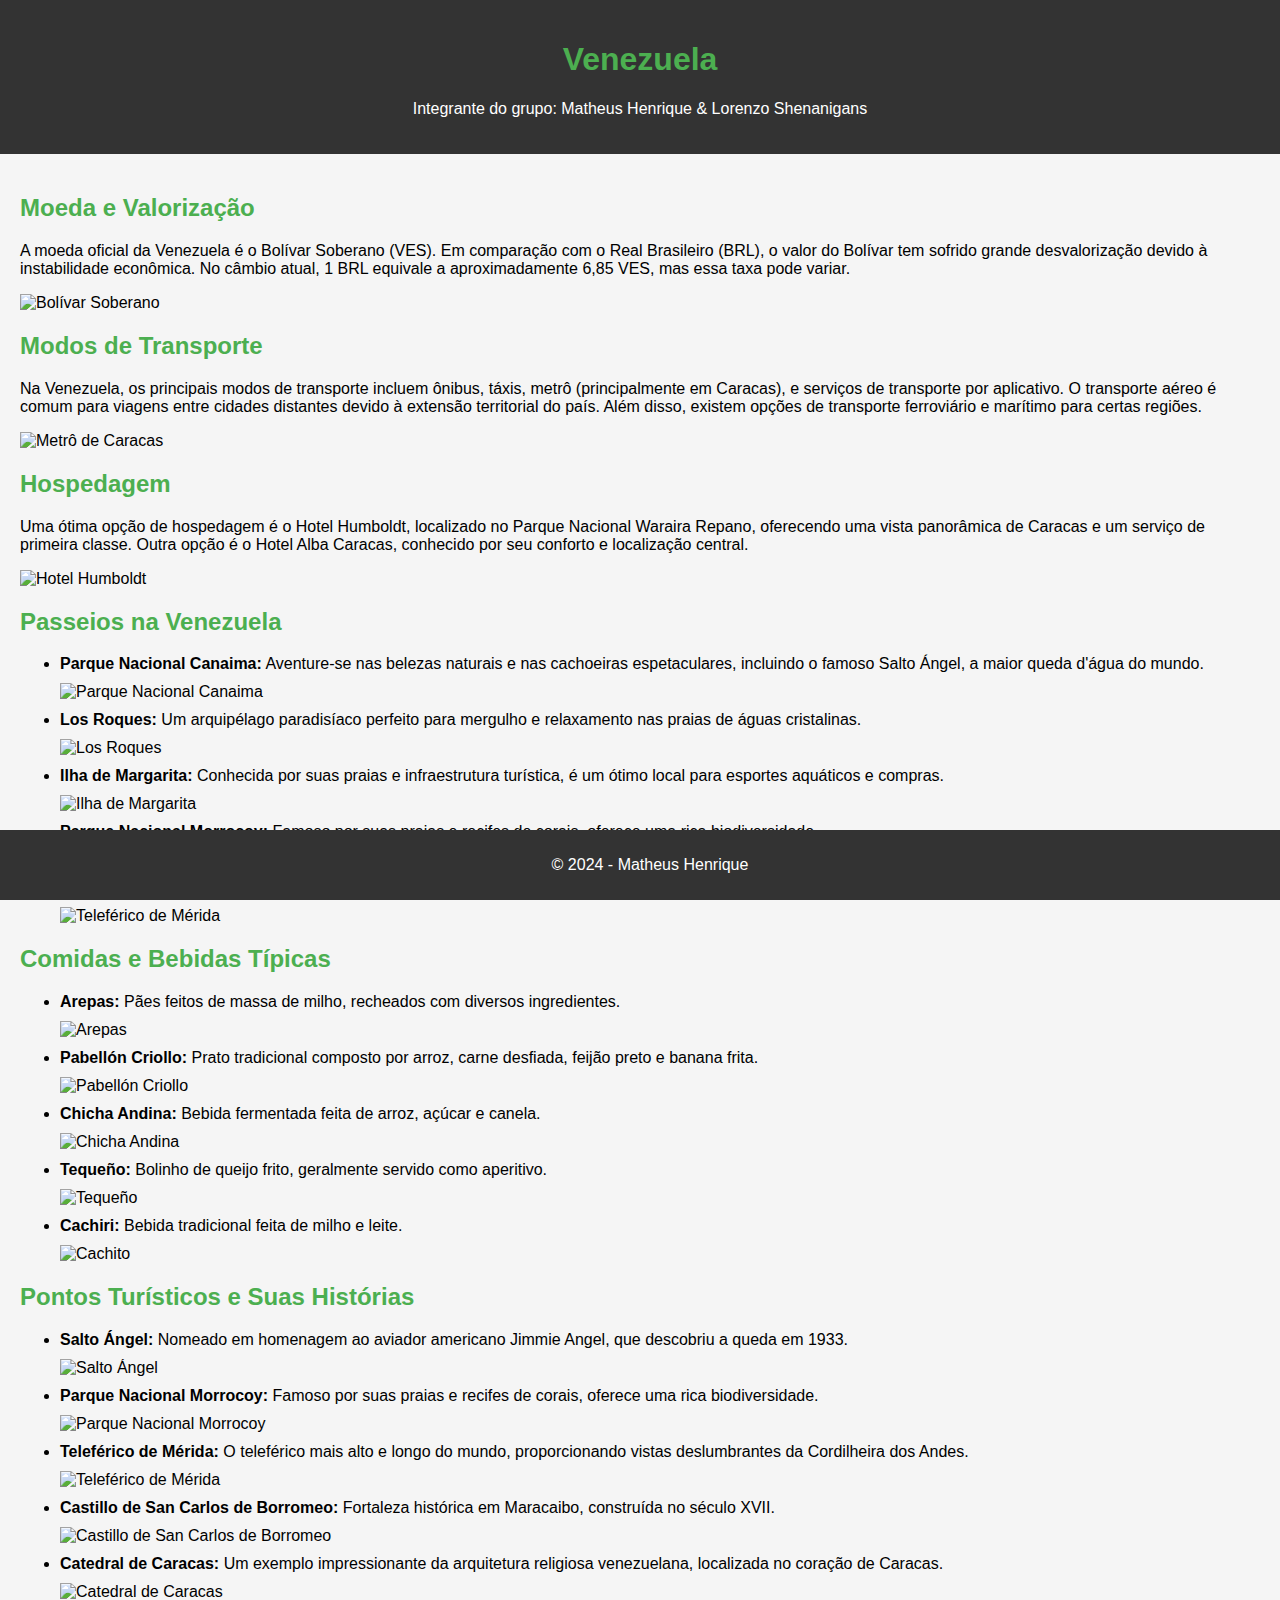
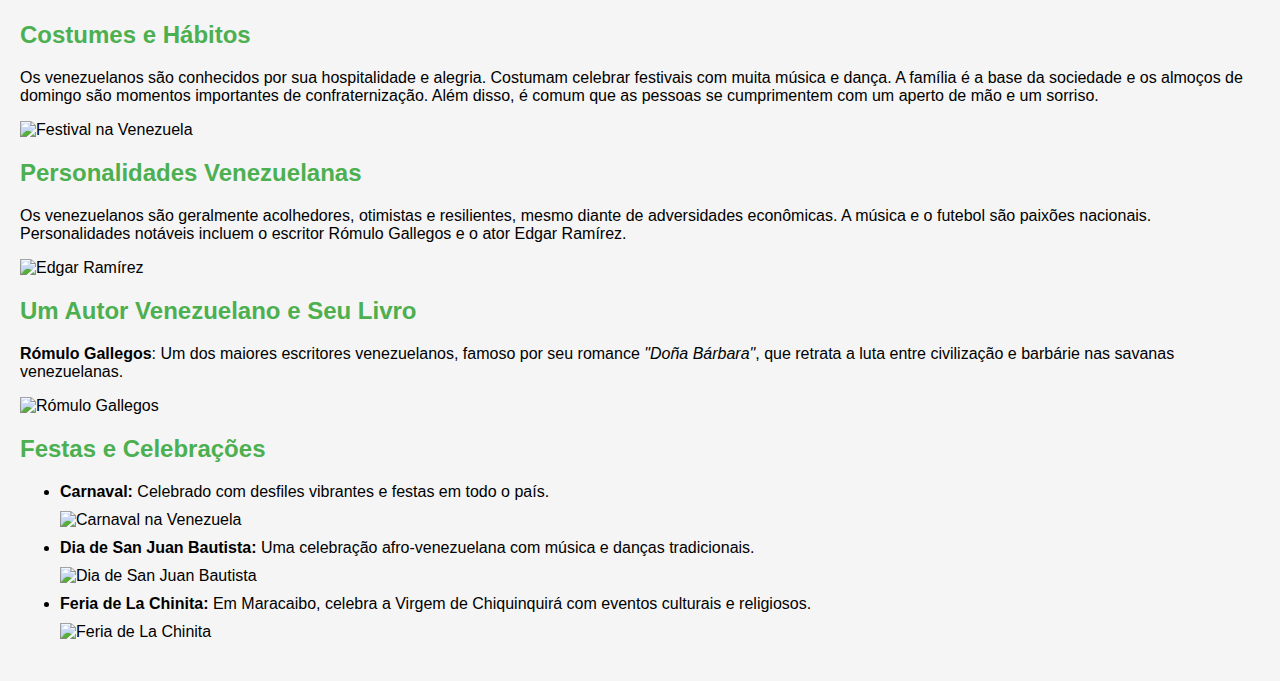
==== index.html @ cc8163f3 "primeiro commit, template básico para o site" ====
<!DOCTYPE html>
<html lang="pt-br">
<head>
    <meta charset="UTF-8">
    <meta name="viewport" content="width=device-width, initial-scale=1.0">
    <title>Venezuela</title>
    <link rel="stylesheet" href="./css/styles.css">
</head>
<body>
    <header>
        <h1>Venezuela</h1>
        <p>Integrante do grupo: Matheus Henrique & Lorenzo Shenanigans</p>
    </header>
    <main>
        <section id="moeda">
            <h2>Moeda e Valorização</h2>
            <p>A moeda oficial da Venezuela é o Bolívar Soberano (VES). Em comparação com o Real Brasileiro (BRL), o valor do Bolívar tem sofrido grande desvalorização devido à instabilidade econômica. No câmbio atual, 1 BRL equivale a aproximadamente 6,85 VES, mas essa taxa pode variar.</p>
            <img src="https://example.com/bolivar.jpg" alt="Bolívar Soberano">
        </section>

        <section id="transportes">
            <h2>Modos de Transporte</h2>
            <p>Na Venezuela, os principais modos de transporte incluem ônibus, táxis, metrô (principalmente em Caracas), e serviços de transporte por aplicativo. O transporte aéreo é comum para viagens entre cidades distantes devido à extensão territorial do país. Além disso, existem opções de transporte ferroviário e marítimo para certas regiões.</p>
            <img src="https://example.com/metro-caracas.jpg" alt="Metrô de Caracas">
        </section>

        <section id="hospedagem">
            <h2>Hospedagem</h2>
            <p>Uma ótima opção de hospedagem é o Hotel Humboldt, localizado no Parque Nacional Waraira Repano, oferecendo uma vista panorâmica de Caracas e um serviço de primeira classe. Outra opção é o Hotel Alba Caracas, conhecido por seu conforto e localização central.</p>
            <img src="https://example.com/hotel-humboldt.jpg" alt="Hotel Humboldt">
        </section>

        <section id="passeios">
            <h2>Passeios na Venezuela</h2>
            <ul>
                <li><strong>Parque Nacional Canaima:</strong> Aventure-se nas belezas naturais e nas cachoeiras espetaculares, incluindo o famoso Salto Ángel, a maior queda d'água do mundo. <img src="https://example.com/parque-canaima.jpg" alt="Parque Nacional Canaima"></li>
                <li><strong>Los Roques:</strong> Um arquipélago paradisíaco perfeito para mergulho e relaxamento nas praias de águas cristalinas. <img src="https://example.com/los-roques.jpg" alt="Los Roques"></li>
                <li><strong>Ilha de Margarita:</strong> Conhecida por suas praias e infraestrutura turística, é um ótimo local para esportes aquáticos e compras. <img src="https://example.com/ilha-margarita.jpg" alt="Ilha de Margarita"></li>
                <li><strong>Parque Nacional Morrocoy:</strong> Famoso por suas praias e recifes de corais, oferece uma rica biodiversidade. <img src="https://example.com/parque-morrocoy.jpg" alt="Parque Nacional Morrocoy"></li>
                <li><strong>Teleférico de Mérida:</strong> O teleférico mais alto e longo do mundo, proporcionando vistas deslumbrantes da Cordilheira dos Andes. <img src="https://example.com/teleferico-merida.jpg" alt="Teleférico de Mérida"></li>
            </ul>
        </section>

        <section id="comidas">
            <h2>Comidas e Bebidas Típicas</h2>
            <ul>
                <li><strong>Arepas:</strong> Pães feitos de massa de milho, recheados com diversos ingredientes. <img src="https://example.com/arepas.jpg" alt="Arepas"></li>
                <li><strong>Pabellón Criollo:</strong> Prato tradicional composto por arroz, carne desfiada, feijão preto e banana frita. <img src="https://example.com/pabellon-criollo.jpg" alt="Pabellón Criollo"></li>
                <li><strong>Chicha Andina:</strong> Bebida fermentada feita de arroz, açúcar e canela. <img src="https://example.com/chicha-andina.jpg" alt="Chicha Andina"></li>
                <li><strong>Tequeño:</strong> Bolinho de queijo frito, geralmente servido como aperitivo. <img src="https://example.com/tequeno.jpg" alt="Tequeño"></li>
                <li><strong>Cachiri:</strong> Bebida tradicional feita de milho e leite. <img src="https://example.com/cachiri.jpg" alt="Cachito"></li>
            </ul>
        </section>
 <!-- CONTINUAR ISNTALANDO AS IMAGENS A PARTIR DAQUI. -->
        <section id="pontos-turisticos"> 
            <h2>Pontos Turísticos e Suas Histórias</h2>
            <ul>
                <li><strong>Salto Ángel:</strong> Nomeado em homenagem ao aviador americano Jimmie Angel, que descobriu a queda em 1933. <img src="https://example.com/salto-angel.jpg" alt="Salto Ángel"></li>
                <li><strong>Parque Nacional Morrocoy:</strong> Famoso por suas praias e recifes de corais, oferece uma rica biodiversidade. <img src="https://example.com/parque-morrocoy.jpg" alt="Parque Nacional Morrocoy"></li>
                <li><strong>Teleférico de Mérida:</strong> O teleférico mais alto e longo do mundo, proporcionando vistas deslumbrantes da Cordilheira dos Andes. <img src="https://example.com/teleferico-merida.jpg" alt="Teleférico de Mérida"></li>
                <li><strong>Castillo de San Carlos de Borromeo:</strong> Fortaleza histórica em Maracaibo, construída no século XVII. <img src="https://example.com/castillo-san-carlos.jpg" alt="Castillo de San Carlos de Borromeo"></li>
                <li><strong>Catedral de Caracas:</strong> Um exemplo impressionante da arquitetura religiosa venezuelana, localizada no coração de Caracas. <img src="https://example.com/catedral-caracas.jpg" alt="Catedral de Caracas"></li>
            </ul>
        </section>

        <section id="costumes">
            <h2>Costumes e Hábitos</h2>
            <p>Os venezuelanos são conhecidos por sua hospitalidade e alegria. Costumam celebrar festivais com muita música e dança. A família é a base da sociedade e os almoços de domingo são momentos importantes de confraternização. Além disso, é comum que as pessoas se cumprimentem com um aperto de mão e um sorriso.</p>
            <img src="https://example.com/festival.jpg" alt="Festival na Venezuela">
        </section>

        <section id="personalidades">
            <h2>Personalidades Venezuelanas</h2>
            <p>Os venezuelanos são geralmente acolhedores, otimistas e resilientes, mesmo diante de adversidades econômicas. A música e o futebol são paixões nacionais. Personalidades notáveis incluem o escritor Rómulo Gallegos e o ator Edgar Ramírez.</p>
            <img src="https://example.com/edgar-ramirez.jpg" alt="Edgar Ramírez">
        </section>

        <section id="autor">
            <h2>Um Autor Venezuelano e Seu Livro</h2>
            <p><strong>Rómulo Gallegos</strong>: Um dos maiores escritores venezuelanos, famoso por seu romance <em>"Doña Bárbara"</em>, que retrata a luta entre civilização e barbárie nas savanas venezuelanas.</p>
            <img src="https://example.com/romulo-gallegos.jpg" alt="Rómulo Gallegos">
        </section>

        <section id="festas">
            <h2>Festas e Celebrações</h2>
            <ul>
                <li><strong>Carnaval:</strong> Celebrado com desfiles vibrantes e festas em todo o país. <img src="https://example.com/carnaval.jpg" alt="Carnaval na Venezuela"></li>
                <li><strong>Dia de San Juan Bautista:</strong> Uma celebração afro-venezuelana com música e danças tradicionais. <img src="https://example.com/san-juan-bautista.jpg" alt="Dia de San Juan Bautista"></li>
                <li><strong>Feria de La Chinita:</strong> Em Maracaibo, celebra a Virgem de Chiquinquirá com eventos culturais e religiosos. <img src="https://example.com/feria-chinita.jpg" alt="Feria de La Chinita"></li>
            </ul>
        </section>
    </main>
    <footer>
        <p>&copy; 2024 - Matheus Henrique</p>
    </footer>

    <script src="./js/script.js"></script>
</body>
</html>
---- css/styles.css ----
body {
    font-family: Arial, sans-serif;
    margin: 0;
    padding: 0;
    background-color: #f5f5f5;
}

header {
    background-color: #333;
    color: #fff;
    padding: 20px;
    text-align: center;
}

main {
    padding: 20px;
}

h1, h2 {
    color: #4CAF50;
}

section {
    margin-bottom: 20px;
}

img {
    max-width: 100%;
    height: auto;
    display: block;
    margin: 10px 0;
}

footer {
    background-color: #333;
    color: #fff;
    text-align: center;
    padding: 10px;
    position: fixed;
    width: 100%;
    bottom: 0;
}
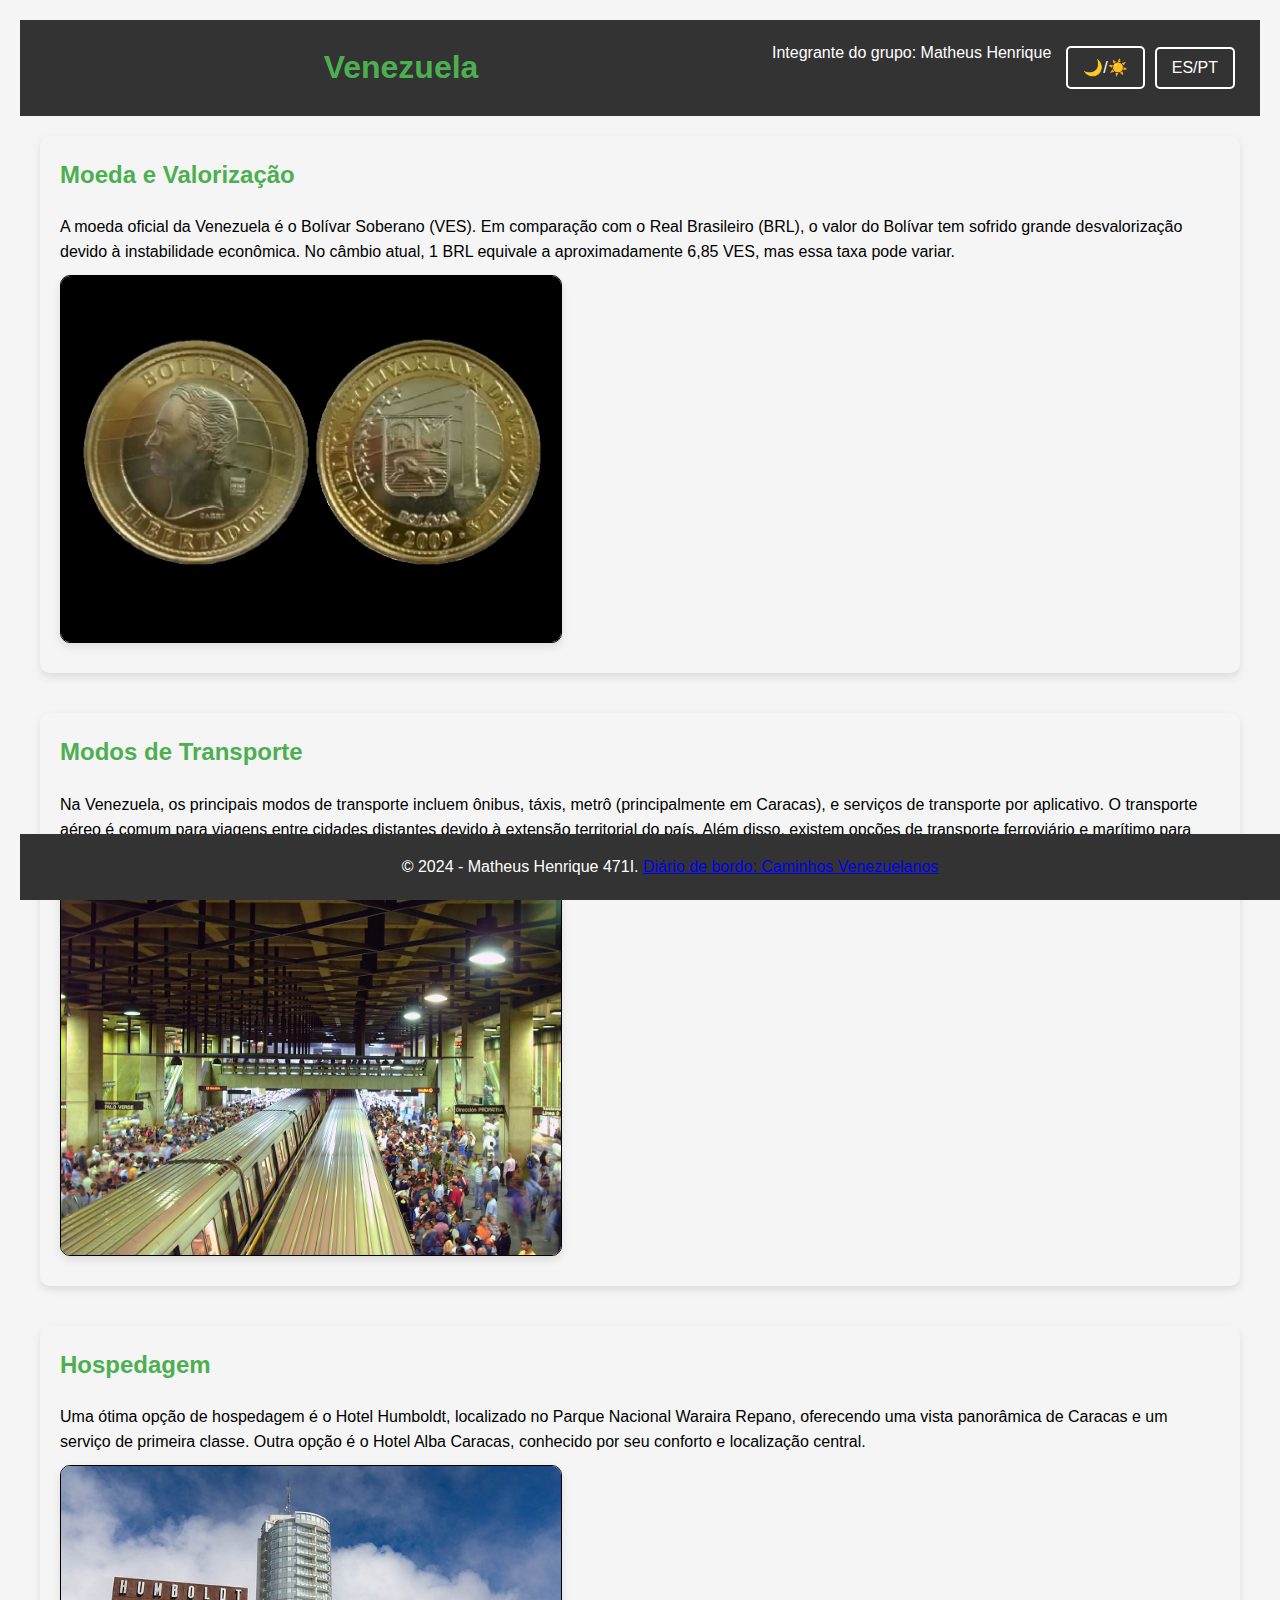
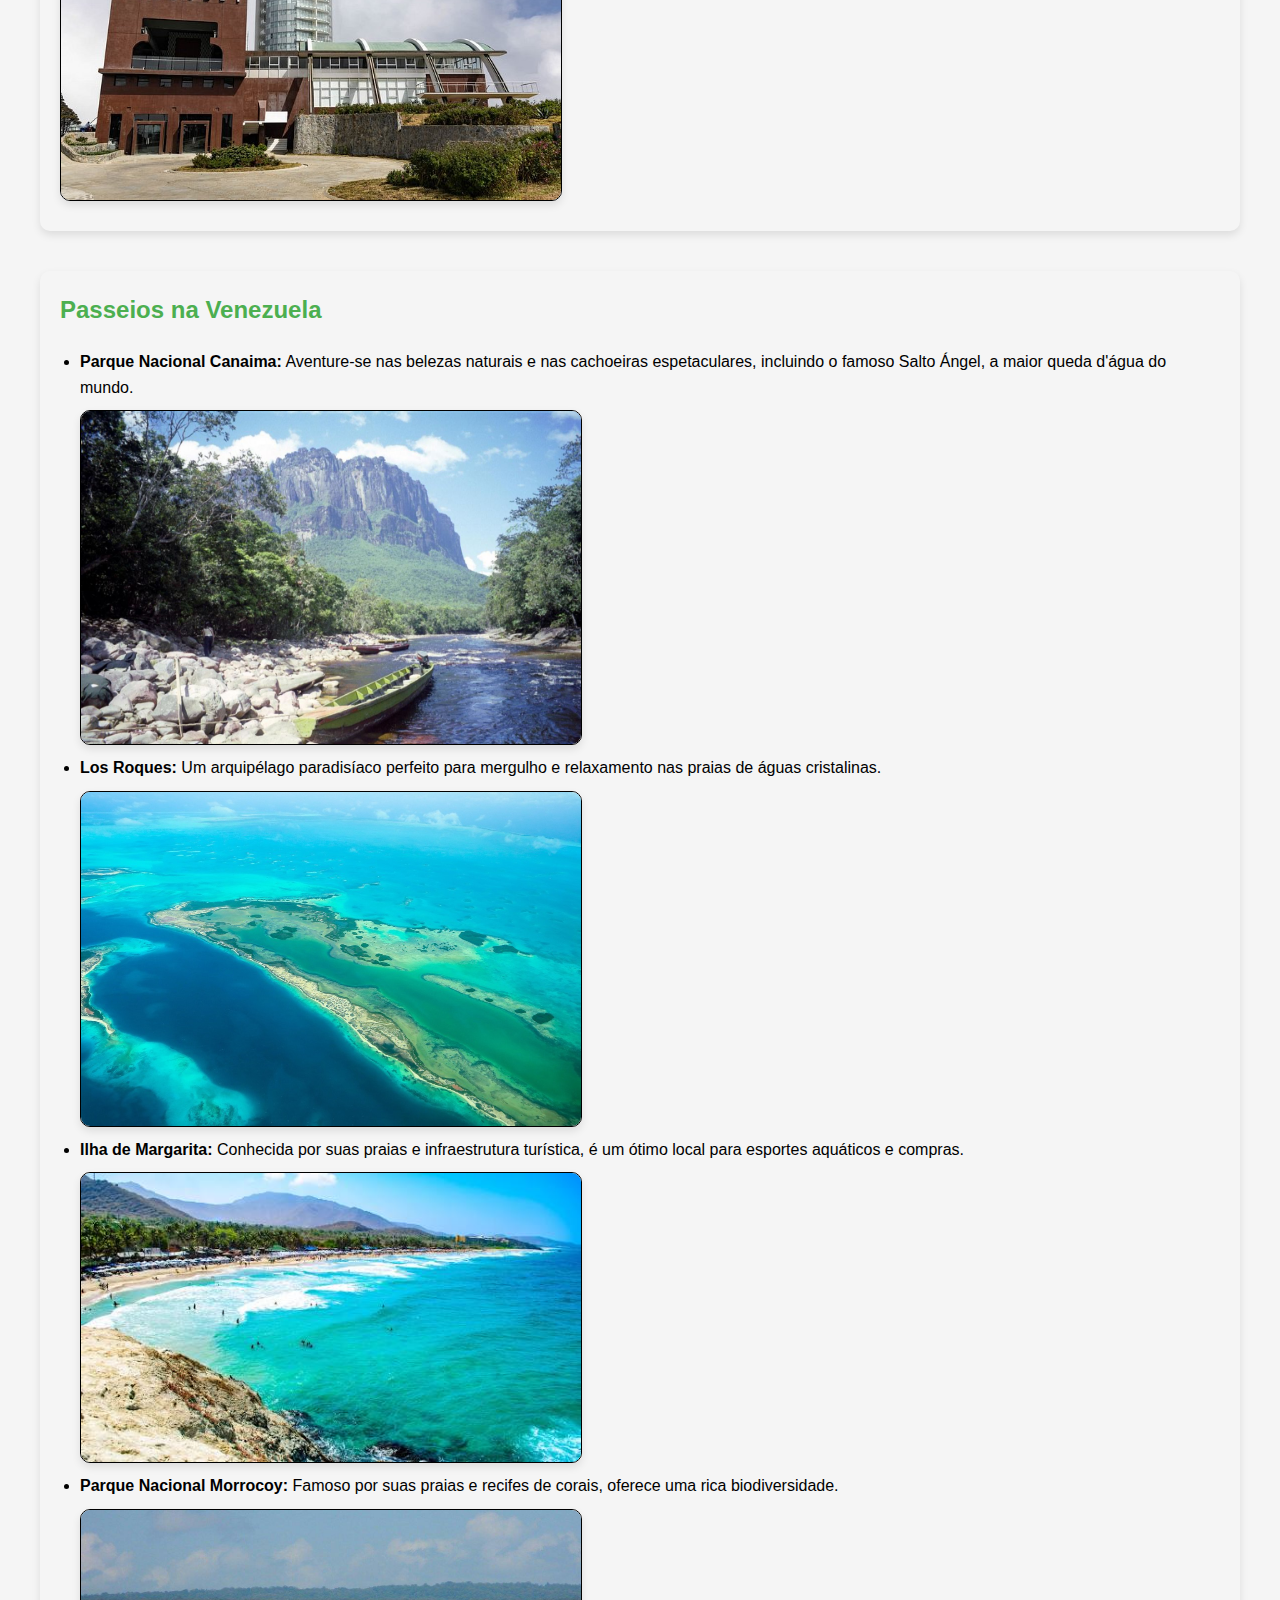
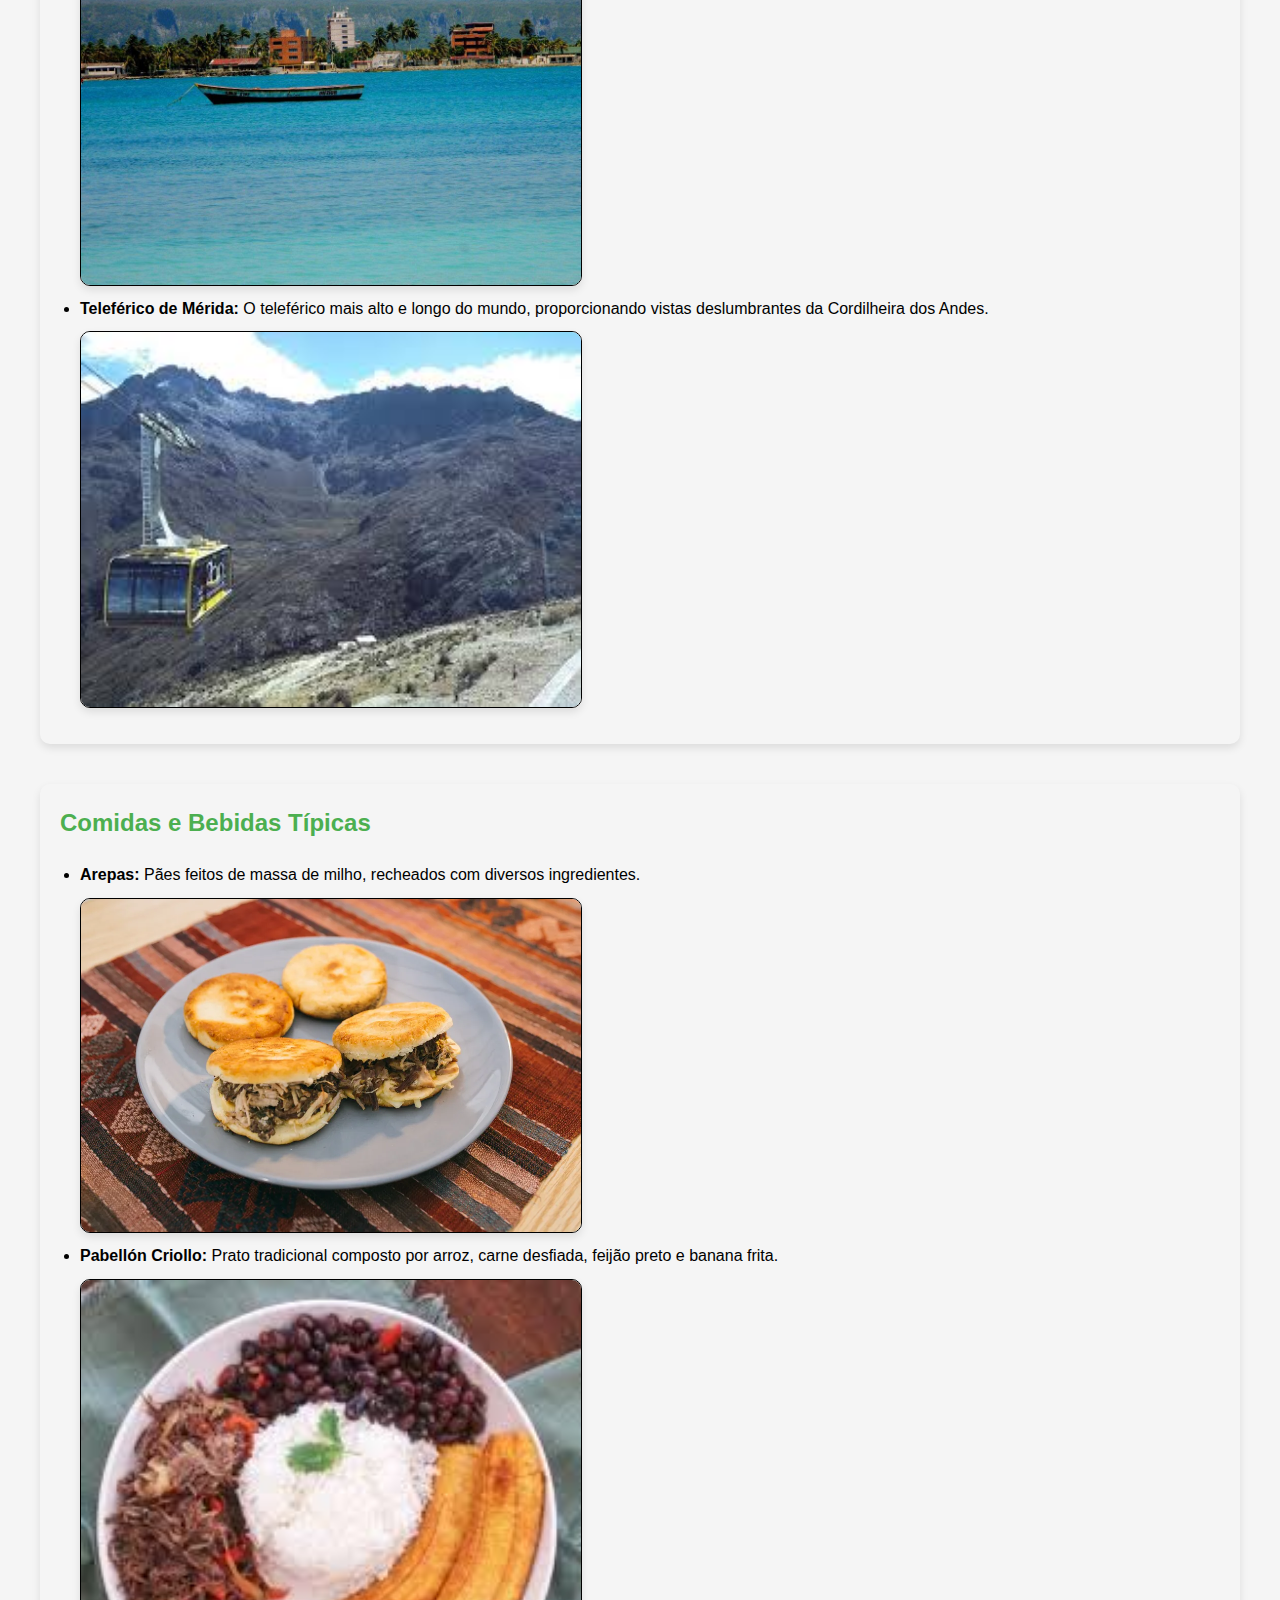
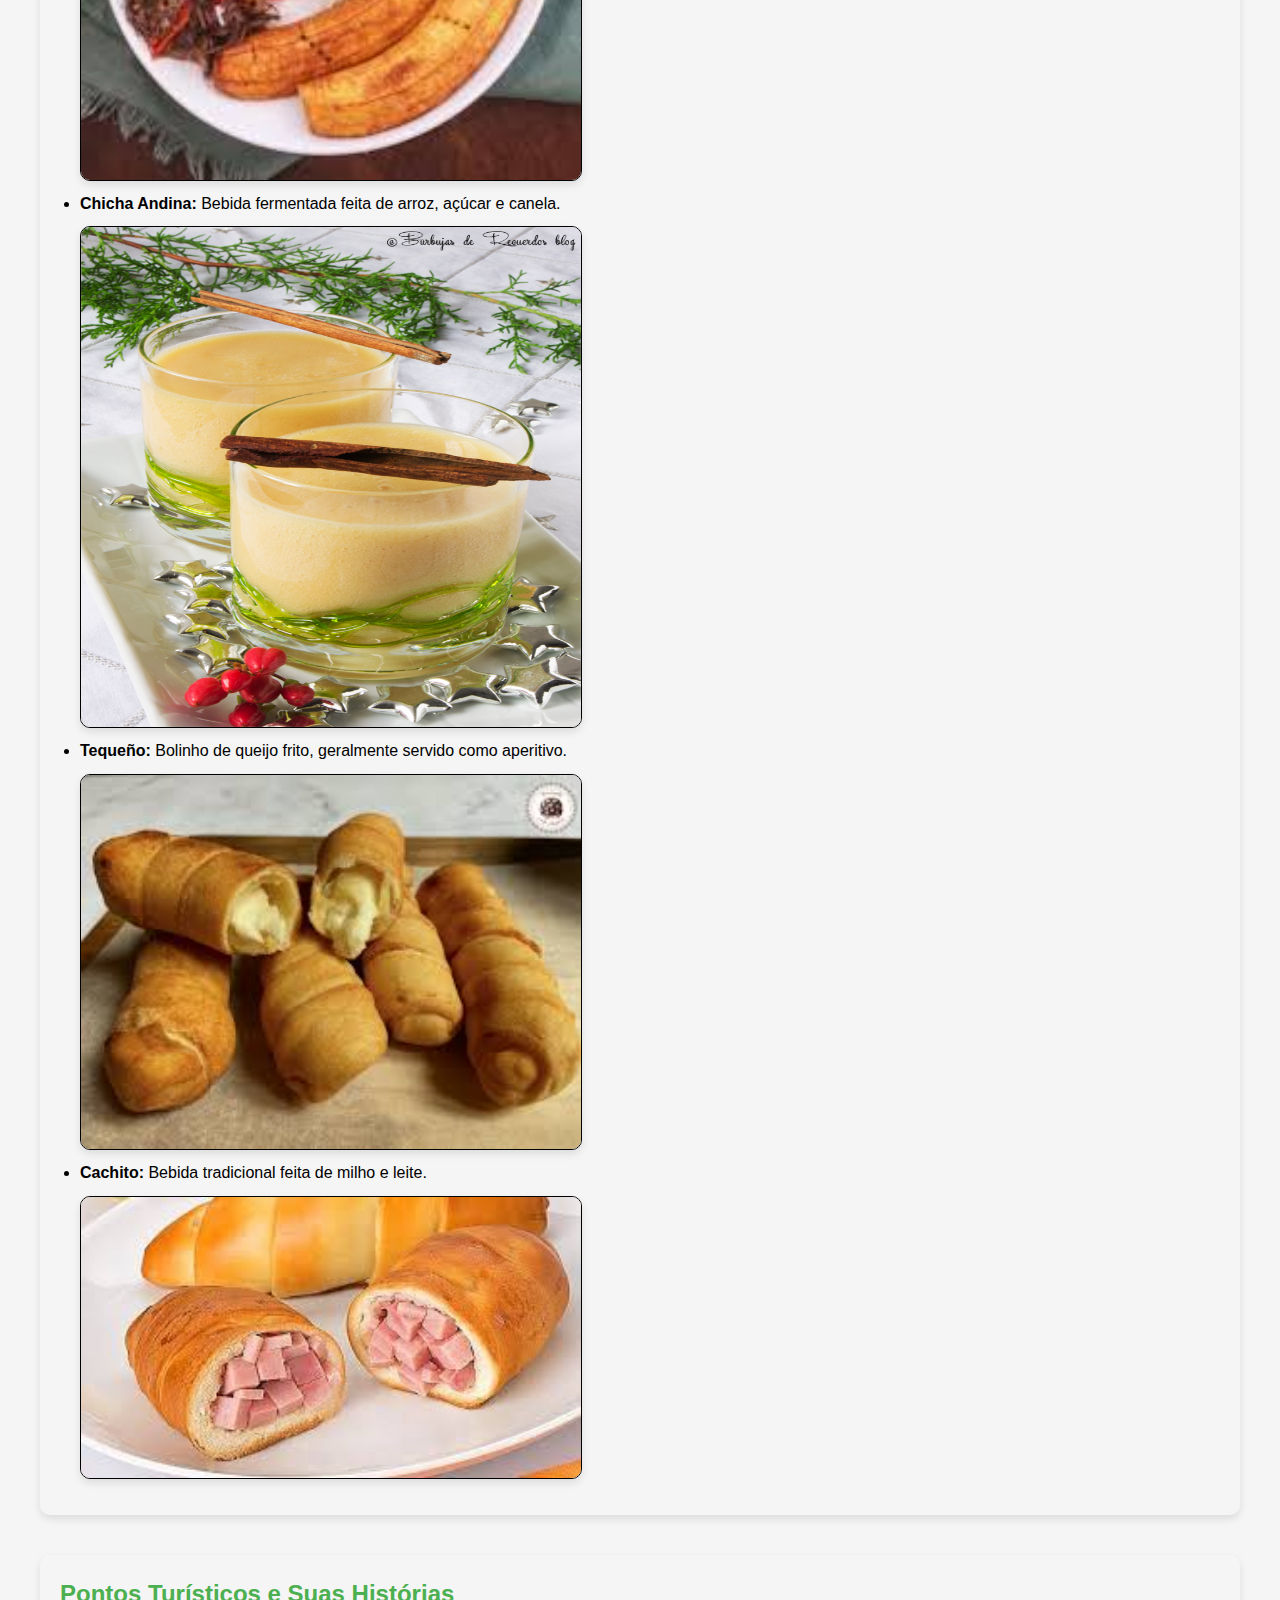
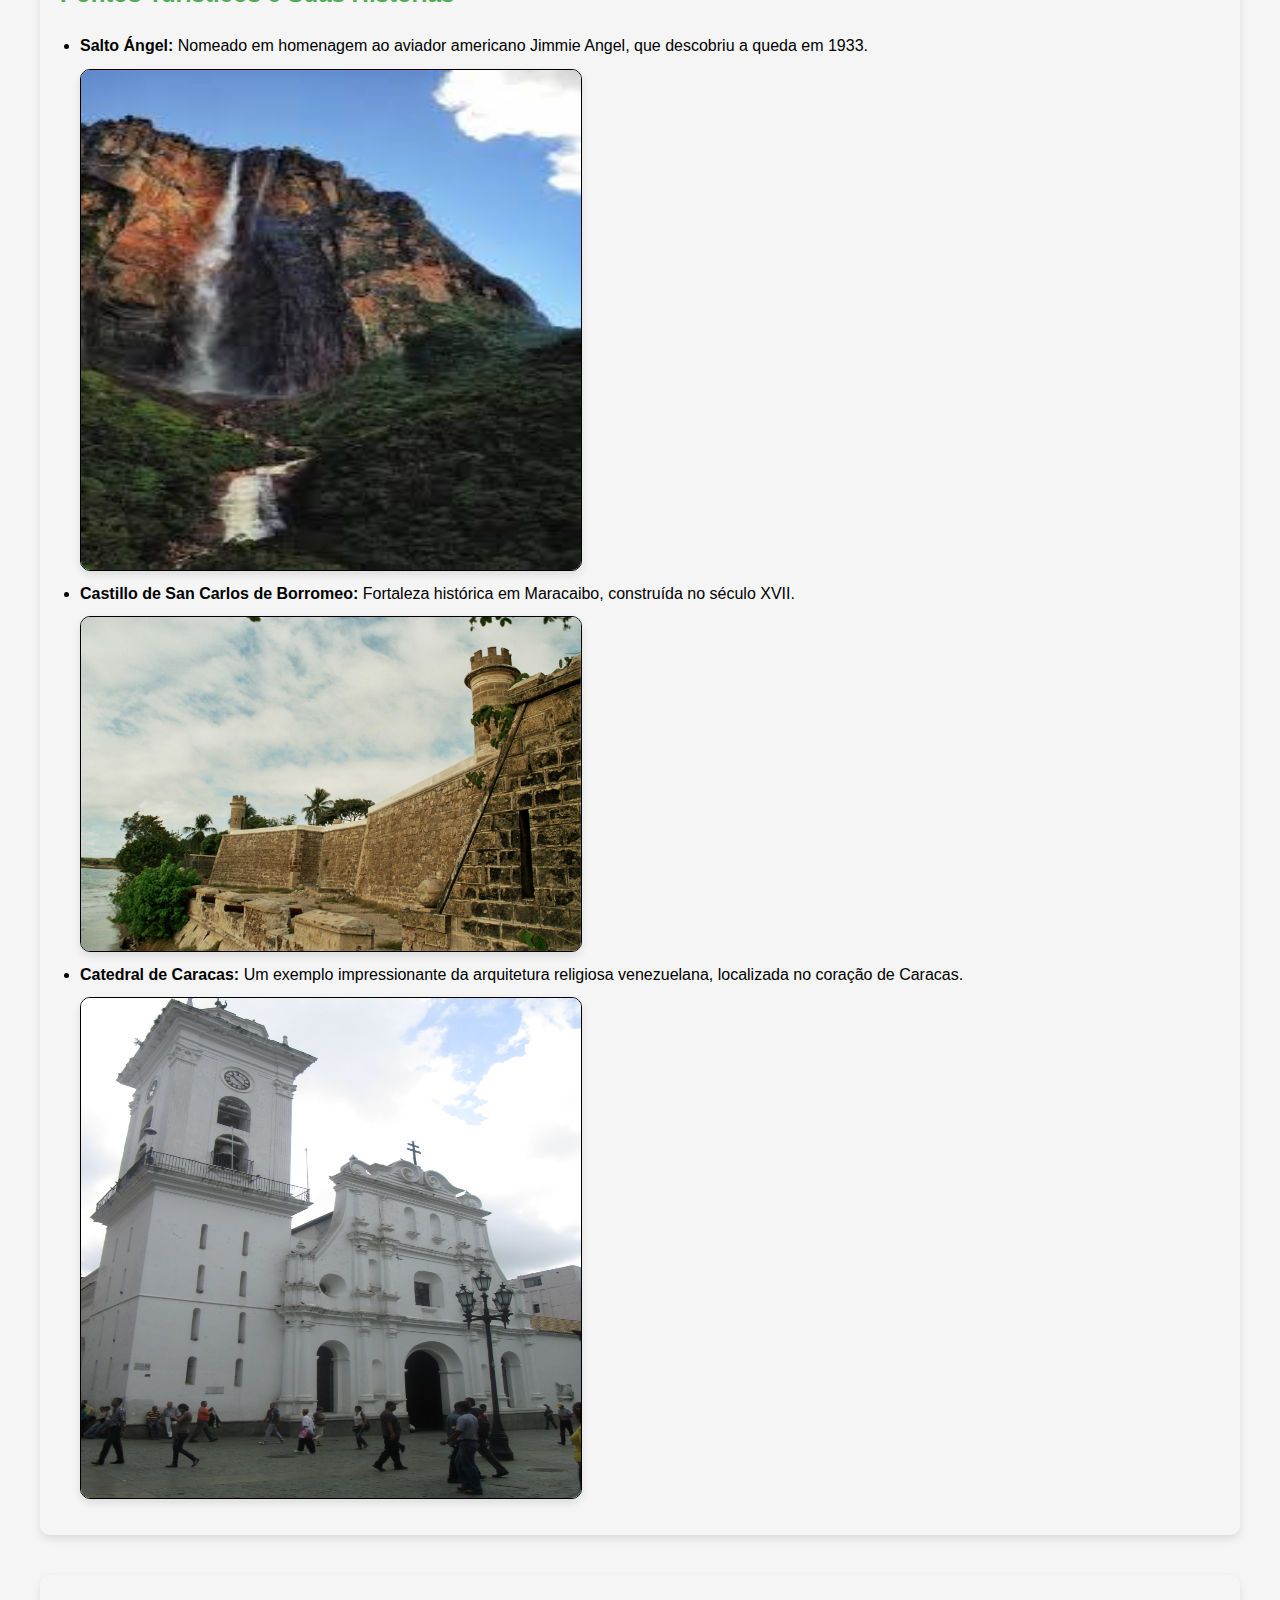
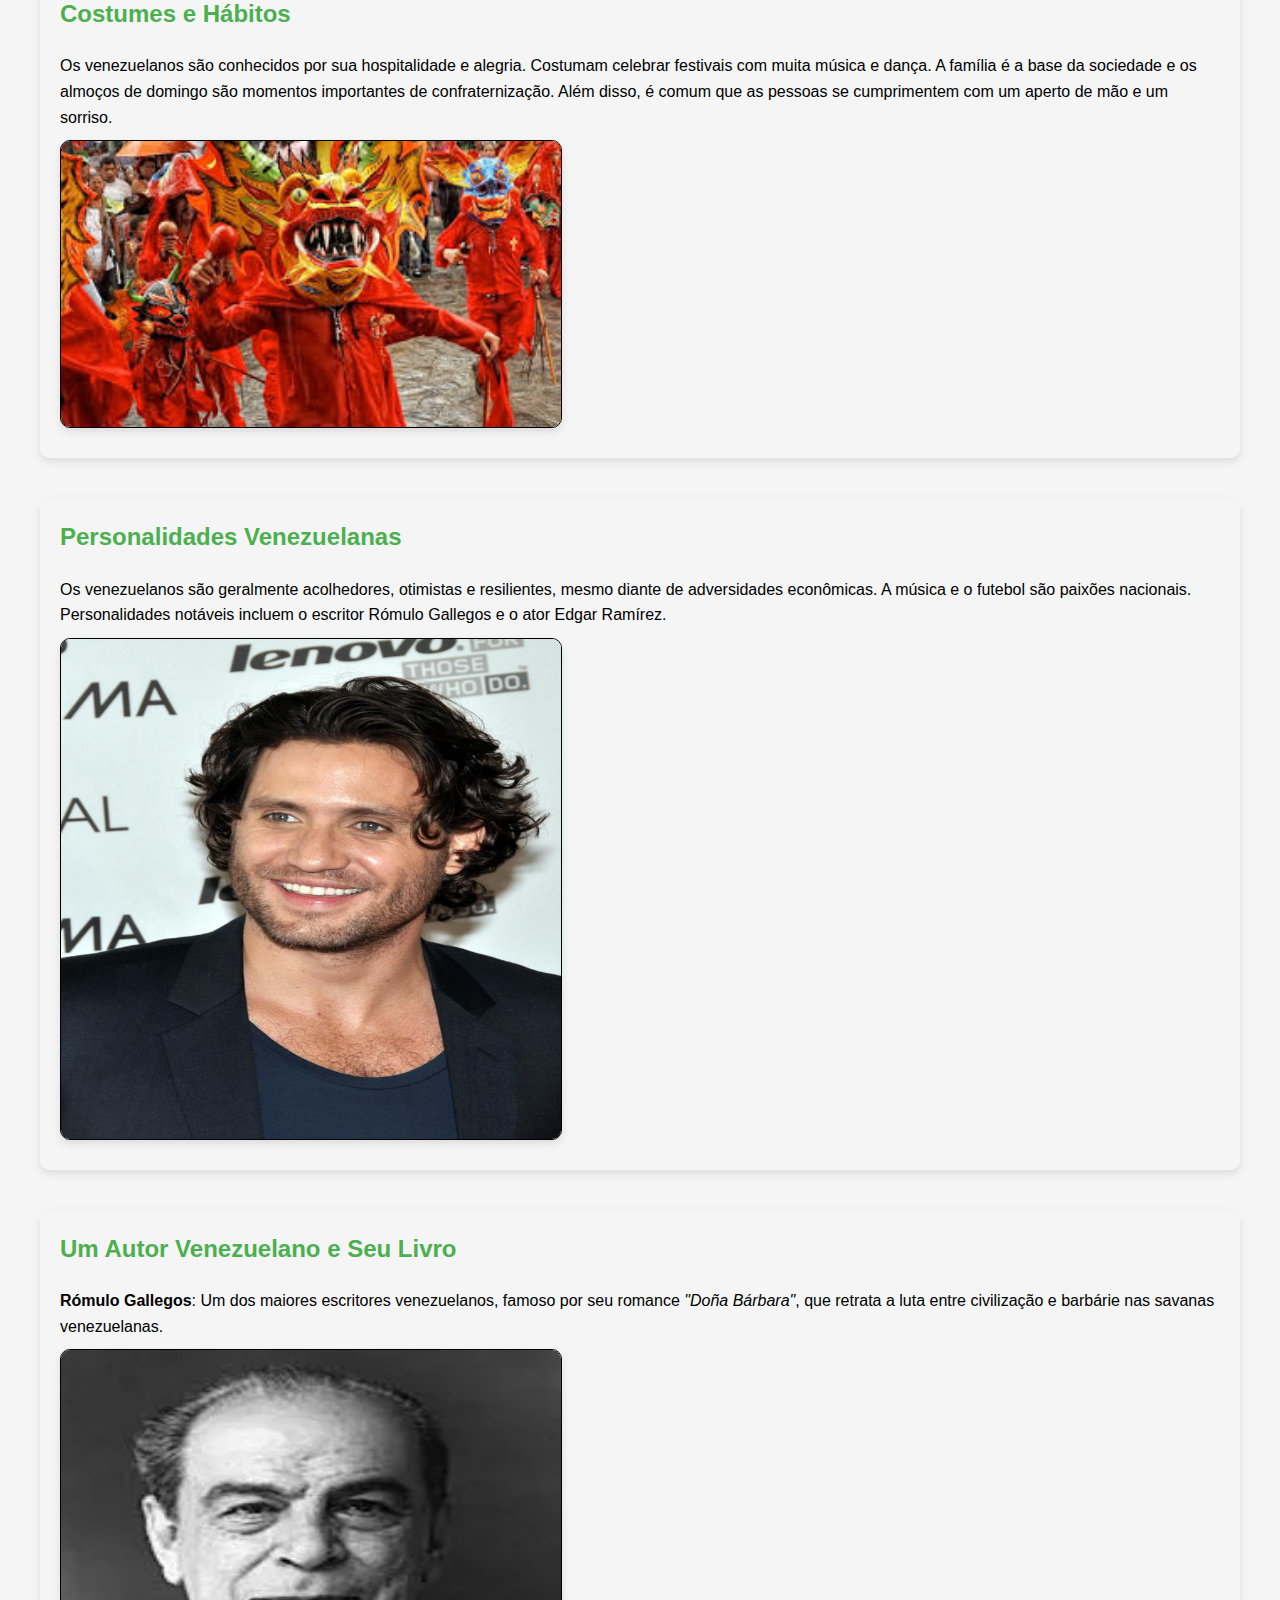
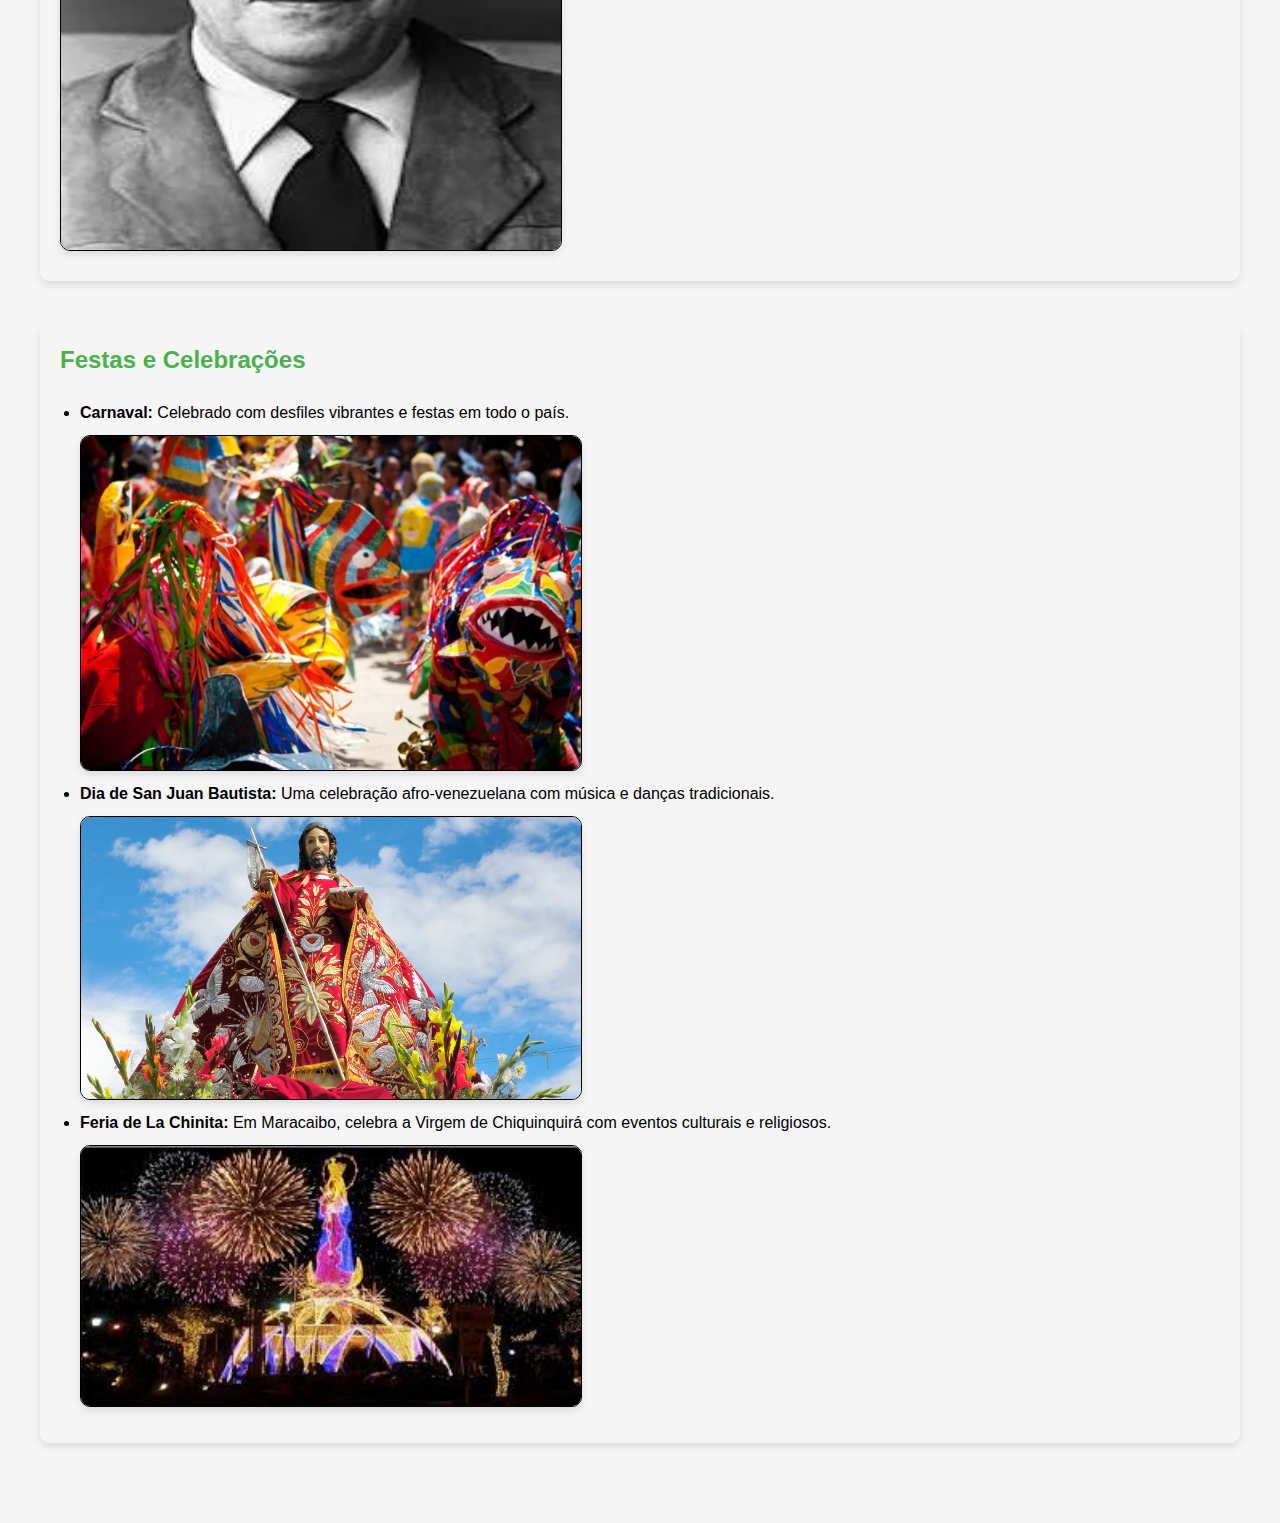
==== commit e6ec6ccd: "adicionando dark/light theme em ambas telas" ====
--- a/index.html
+++ b/index.html
@@ -3,97 +3,102 @@
 <head>
     <meta charset="UTF-8">
     <meta name="viewport" content="width=device-width, initial-scale=1.0">
-    <title>Venezuela</title>
+    <title>Venezuela - Português</title>
     <link rel="stylesheet" href="./css/styles.css">
 </head>
 <body>
     <header>
         <h1>Venezuela</h1>
-        <p>Integrante do grupo: Matheus Henrique & Lorenzo Shenanigans</p>
-    </header>
+        <p>Integrante do grupo: Matheus Henrique</p>
+        <button id="theme-toggle">🌙/☀️</button>
+        <button id="language-toggle">ES/PT</button>
+    </header>    
     <main>
         <section id="moeda">
             <h2>Moeda e Valorização</h2>
             <p>A moeda oficial da Venezuela é o Bolívar Soberano (VES). Em comparação com o Real Brasileiro (BRL), o valor do Bolívar tem sofrido grande desvalorização devido à instabilidade econômica. No câmbio atual, 1 BRL equivale a aproximadamente 6,85 VES, mas essa taxa pode variar.</p>
-            <img src="https://example.com/bolivar.jpg" alt="Bolívar Soberano">
+            <img src="./imgs/bolivar.jpg" alt="Bolívar Soberano">
         </section>
 
         <section id="transportes">
             <h2>Modos de Transporte</h2>
             <p>Na Venezuela, os principais modos de transporte incluem ônibus, táxis, metrô (principalmente em Caracas), e serviços de transporte por aplicativo. O transporte aéreo é comum para viagens entre cidades distantes devido à extensão territorial do país. Além disso, existem opções de transporte ferroviário e marítimo para certas regiões.</p>
-            <img src="https://example.com/metro-caracas.jpg" alt="Metrô de Caracas">
+            <img src="./imgs/metro-caracas.jpg" alt="Metrô de Caracas">
         </section>
 
         <section id="hospedagem">
             <h2>Hospedagem</h2>
             <p>Uma ótima opção de hospedagem é o Hotel Humboldt, localizado no Parque Nacional Waraira Repano, oferecendo uma vista panorâmica de Caracas e um serviço de primeira classe. Outra opção é o Hotel Alba Caracas, conhecido por seu conforto e localização central.</p>
-            <img src="https://example.com/hotel-humboldt.jpg" alt="Hotel Humboldt">
+            <img src="./imgs/hotel-humboldt.jpg" alt="Hotel Humboldt">
         </section>
 
         <section id="passeios">
             <h2>Passeios na Venezuela</h2>
             <ul>
-                <li><strong>Parque Nacional Canaima:</strong> Aventure-se nas belezas naturais e nas cachoeiras espetaculares, incluindo o famoso Salto Ángel, a maior queda d'água do mundo. <img src="https://example.com/parque-canaima.jpg" alt="Parque Nacional Canaima"></li>
-                <li><strong>Los Roques:</strong> Um arquipélago paradisíaco perfeito para mergulho e relaxamento nas praias de águas cristalinas. <img src="https://example.com/los-roques.jpg" alt="Los Roques"></li>
-                <li><strong>Ilha de Margarita:</strong> Conhecida por suas praias e infraestrutura turística, é um ótimo local para esportes aquáticos e compras. <img src="https://example.com/ilha-margarita.jpg" alt="Ilha de Margarita"></li>
-                <li><strong>Parque Nacional Morrocoy:</strong> Famoso por suas praias e recifes de corais, oferece uma rica biodiversidade. <img src="https://example.com/parque-morrocoy.jpg" alt="Parque Nacional Morrocoy"></li>
-                <li><strong>Teleférico de Mérida:</strong> O teleférico mais alto e longo do mundo, proporcionando vistas deslumbrantes da Cordilheira dos Andes. <img src="https://example.com/teleferico-merida.jpg" alt="Teleférico de Mérida"></li>
+                <li><strong>Parque Nacional Canaima:</strong> Aventure-se nas belezas naturais e nas cachoeiras espetaculares, incluindo o famoso Salto Ángel, a maior queda d'água do mundo. <img src="./imgs/parque-canaima.jpg" alt="Parque Nacional Canaima"></li>
+                <li><strong>Los Roques:</strong> Um arquipélago paradisíaco perfeito para mergulho e relaxamento nas praias de águas cristalinas. <img src="./imgs/los-roques.jpg" alt="Los Roques"></li>
+                <li><strong>Ilha de Margarita:</strong> Conhecida por suas praias e infraestrutura turística, é um ótimo local para esportes aquáticos e compras. <img src="./imgs/ilha-margarita.jpg" alt="Ilha de Margarita"></li>
+                <li><strong>Parque Nacional Morrocoy:</strong> Famoso por suas praias e recifes de corais, oferece uma rica biodiversidade. <img src="./imgs/parque-morrocoy.jpg" alt="Parque Nacional Morrocoy"></li>
+                <li><strong>Teleférico de Mérida:</strong> O teleférico mais alto e longo do mundo, proporcionando vistas deslumbrantes da Cordilheira dos Andes. <img src="./imgs/teleferico-merida.jpg" alt="Teleférico de Mérida"></li>
             </ul>
         </section>
 
         <section id="comidas">
             <h2>Comidas e Bebidas Típicas</h2>
             <ul>
-                <li><strong>Arepas:</strong> Pães feitos de massa de milho, recheados com diversos ingredientes. <img src="https://example.com/arepas.jpg" alt="Arepas"></li>
-                <li><strong>Pabellón Criollo:</strong> Prato tradicional composto por arroz, carne desfiada, feijão preto e banana frita. <img src="https://example.com/pabellon-criollo.jpg" alt="Pabellón Criollo"></li>
-                <li><strong>Chicha Andina:</strong> Bebida fermentada feita de arroz, açúcar e canela. <img src="https://example.com/chicha-andina.jpg" alt="Chicha Andina"></li>
-                <li><strong>Tequeño:</strong> Bolinho de queijo frito, geralmente servido como aperitivo. <img src="https://example.com/tequeno.jpg" alt="Tequeño"></li>
-                <li><strong>Cachiri:</strong> Bebida tradicional feita de milho e leite. <img src="https://example.com/cachiri.jpg" alt="Cachito"></li>
+                <li><strong>Arepas:</strong> Pães feitos de massa de milho, recheados com diversos ingredientes. <img src="./imgs/arepas.jpg" alt="Arepas"></li>
+                <li><strong>Pabellón Criollo:</strong> Prato tradicional composto por arroz, carne desfiada, feijão preto e banana frita. <img src="./imgs/pabellon-criollo.jpg" alt="Pabellón Criollo"></li>
+                <li><strong>Chicha Andina:</strong> Bebida fermentada feita de arroz, açúcar e canela. <img src="./imgs/chicha-andina.jpg" alt="Chicha Andina"></li>
+                <li><strong>Tequeño:</strong> Bolinho de queijo frito, geralmente servido como aperitivo. <img src="./imgs/tequeno.jpg" alt="Tequeño"></li>
+                <li><strong>Cachito:</strong> Bebida tradicional feita de milho e leite. <img src="./imgs/cachito.jpg" alt="Cachito"></li>
             </ul>
         </section>
  <!-- CONTINUAR ISNTALANDO AS IMAGENS A PARTIR DAQUI. -->
         <section id="pontos-turisticos"> 
             <h2>Pontos Turísticos e Suas Histórias</h2>
             <ul>
-                <li><strong>Salto Ángel:</strong> Nomeado em homenagem ao aviador americano Jimmie Angel, que descobriu a queda em 1933. <img src="https://example.com/salto-angel.jpg" alt="Salto Ángel"></li>
-                <li><strong>Parque Nacional Morrocoy:</strong> Famoso por suas praias e recifes de corais, oferece uma rica biodiversidade. <img src="https://example.com/parque-morrocoy.jpg" alt="Parque Nacional Morrocoy"></li>
-                <li><strong>Teleférico de Mérida:</strong> O teleférico mais alto e longo do mundo, proporcionando vistas deslumbrantes da Cordilheira dos Andes. <img src="https://example.com/teleferico-merida.jpg" alt="Teleférico de Mérida"></li>
-                <li><strong>Castillo de San Carlos de Borromeo:</strong> Fortaleza histórica em Maracaibo, construída no século XVII. <img src="https://example.com/castillo-san-carlos.jpg" alt="Castillo de San Carlos de Borromeo"></li>
-                <li><strong>Catedral de Caracas:</strong> Um exemplo impressionante da arquitetura religiosa venezuelana, localizada no coração de Caracas. <img src="https://example.com/catedral-caracas.jpg" alt="Catedral de Caracas"></li>
+                <li><strong>Salto Ángel:</strong> Nomeado em homenagem ao aviador americano Jimmie Angel, que descobriu a queda em 1933. <img src="./imgs/salto-angel.jpg" alt="Salto Ángel"></li>
+                <li><strong>Castillo de San Carlos de Borromeo:</strong> Fortaleza histórica em Maracaibo, construída no século XVII. <img src="./imgs/castillo-san-carlos.jpg" alt="Castillo de San Carlos de Borromeo"></li>
+                <li><strong>Catedral de Caracas:</strong> Um exemplo impressionante da arquitetura religiosa venezuelana, localizada no coração de Caracas. <img src="./imgs/catedral-caracas.jpg" alt="Catedral de Caracas"></li>
             </ul>
         </section>
 
         <section id="costumes">
             <h2>Costumes e Hábitos</h2>
             <p>Os venezuelanos são conhecidos por sua hospitalidade e alegria. Costumam celebrar festivais com muita música e dança. A família é a base da sociedade e os almoços de domingo são momentos importantes de confraternização. Além disso, é comum que as pessoas se cumprimentem com um aperto de mão e um sorriso.</p>
-            <img src="https://example.com/festival.jpg" alt="Festival na Venezuela">
+            <img src="./imgs/festival.jpg" alt="Festival na Venezuela">
         </section>
 
         <section id="personalidades">
             <h2>Personalidades Venezuelanas</h2>
             <p>Os venezuelanos são geralmente acolhedores, otimistas e resilientes, mesmo diante de adversidades econômicas. A música e o futebol são paixões nacionais. Personalidades notáveis incluem o escritor Rómulo Gallegos e o ator Edgar Ramírez.</p>
-            <img src="https://example.com/edgar-ramirez.jpg" alt="Edgar Ramírez">
+            <img src="./imgs/edgar-ramirez.jpg" alt="Edgar Ramírez">
         </section>
 
         <section id="autor">
             <h2>Um Autor Venezuelano e Seu Livro</h2>
             <p><strong>Rómulo Gallegos</strong>: Um dos maiores escritores venezuelanos, famoso por seu romance <em>"Doña Bárbara"</em>, que retrata a luta entre civilização e barbárie nas savanas venezuelanas.</p>
-            <img src="https://example.com/romulo-gallegos.jpg" alt="Rómulo Gallegos">
+            <img src="./imgs/romulo-gallegos.jpg" alt="Rómulo Gallegos">
         </section>
 
         <section id="festas">
             <h2>Festas e Celebrações</h2>
             <ul>
-                <li><strong>Carnaval:</strong> Celebrado com desfiles vibrantes e festas em todo o país. <img src="https://example.com/carnaval.jpg" alt="Carnaval na Venezuela"></li>
-                <li><strong>Dia de San Juan Bautista:</strong> Uma celebração afro-venezuelana com música e danças tradicionais. <img src="https://example.com/san-juan-bautista.jpg" alt="Dia de San Juan Bautista"></li>
-                <li><strong>Feria de La Chinita:</strong> Em Maracaibo, celebra a Virgem de Chiquinquirá com eventos culturais e religiosos. <img src="https://example.com/feria-chinita.jpg" alt="Feria de La Chinita"></li>
+                <li><strong>Carnaval:</strong> Celebrado com desfiles vibrantes e festas em todo o país. <img src="./imgs/carnaval.jpg" alt="Carnaval na Venezuela"></li>
+                <li><strong>Dia de San Juan Bautista:</strong> Uma celebração afro-venezuelana com música e danças tradicionais. <img src="./imgs/san-juan-bautista.jpg" alt="Dia de San Juan Bautista"></li>
+                <li><strong>Feria de La Chinita:</strong> Em Maracaibo, celebra a Virgem de Chiquinquirá com eventos culturais e religiosos. <img src="./imgs/feria-chinita.jpg" alt="Feria de La Chinita"></li>
             </ul>
         </section>
     </main>
     <footer>
-        <p>&copy; 2024 - Matheus Henrique</p>
+        <p>&copy; 2024 - Matheus Henrique 471I. <a href="experienciaPT.html">Diário de bordo: Caminhos Venezuelanos</a></p>
     </footer>
 
     <script src="./js/script.js"></script>
+    <script>
+        document.getElementById('language-toggle').addEventListener('click', function() {
+            window.location.href = 'espanhol.html';
+        });
+    </script>
 </body>
 </html>
--- a/css/styles.css
+++ b/css/styles.css
@@ -1,15 +1,59 @@
+:root {
+    --background-color: #f5f5f5;
+    --text-color: #000;
+    --header-background: #333;
+    --header-text: #fff;
+    --title-color: #4CAF50;
+    --footer-background: #333;
+    --footer-text: #fff;
+}
+
 body {
-    font-family: Arial, sans-serif;
-    margin: 0;
+    font-family: 'Arial', sans-serif;
     padding: 0;
-    background-color: #f5f5f5;
+    background-color: var(--background-color);
+    color: var(--text-color);
+    transition: background-color 0.3s, color 0.3s;
+    margin: 20px;
+    line-height: 1.6;
 }
 
 header {
-    background-color: #333;
-    color: #fff;
+    background-color: var(--header-background);
+    color: var(--header-text);
     padding: 20px;
     text-align: center;
+    display: flex;
+    justify-content: space-between;
+    align-items: center;
+}
+
+header h1 {
+    margin: 0;
+    flex: 1;
+}
+
+header p {
+    margin: 0 10px;
+    margin-bottom: 30px;
+    text-align: center;
+}
+
+header button {
+    background: none;
+    border: 2px solid var(--header-text);
+    color: var(--header-text);
+    cursor: pointer;
+    margin-left: 10px;
+    margin: 5px;
+    padding: 10px 15px;
+    border-radius: 5px;
+    font-size: 16px;
+}
+
+header button:hover {
+    background-color: var(--header-text);
+    color: var(--header-background);
 }
 
 main {
@@ -17,7 +61,8 @@
 }
 
 h1, h2 {
-    color: #4CAF50;
+    color: var(--title-color);
+    margin-top: 0;
 }
 
 section {
@@ -29,14 +74,63 @@
     height: auto;
     display: block;
     margin: 10px 0;
+    border-radius: 10px;
+    box-shadow: 0 4px 8px rgba(0, 0, 0, 0.1);
+    border: 1px solid black;
+    max-height: 500px;
+    max-width: 500px;
+    width: 100%;
 }
 
 footer {
-    background-color: #333;
-    color: #fff;
+    background-color: var(--footer-background);
+    color: var(--footer-text);
     text-align: center;
     padding: 10px;
     position: fixed;
     width: 100%;
     bottom: 0;
+    transition: background-color 0.3s, color 0.3s;
+    margin-top: 40px;
+    text-align: center;
 }
+
+/* Tema Escuro */
+body.dark {
+    --background-color: #333;
+    --text-color: #fff;
+    --header-background: #222;
+    --header-text: #FFA500;
+    --title-color: #FFD700;
+    --footer-background: #222;
+    --footer-text: #FFA500;
+}
+
+header.dark button {
+    border-color: #FFA500;
+    color: #FFA500;
+}
+
+header.dark button:hover {
+    background-color: #FFA500;
+    color: #222;
+}
+
+main > section {
+    margin-bottom: 40px;
+    padding: 20px;
+    border-radius: 10px;
+    box-shadow: 0 4px 8px rgba(0, 0, 0, 0.1);
+}
+
+p {
+    margin: 10px 0;
+}
+
+ul {
+    padding-left: 20px;
+}
+
+ul li {
+    margin-bottom: 10px;
+}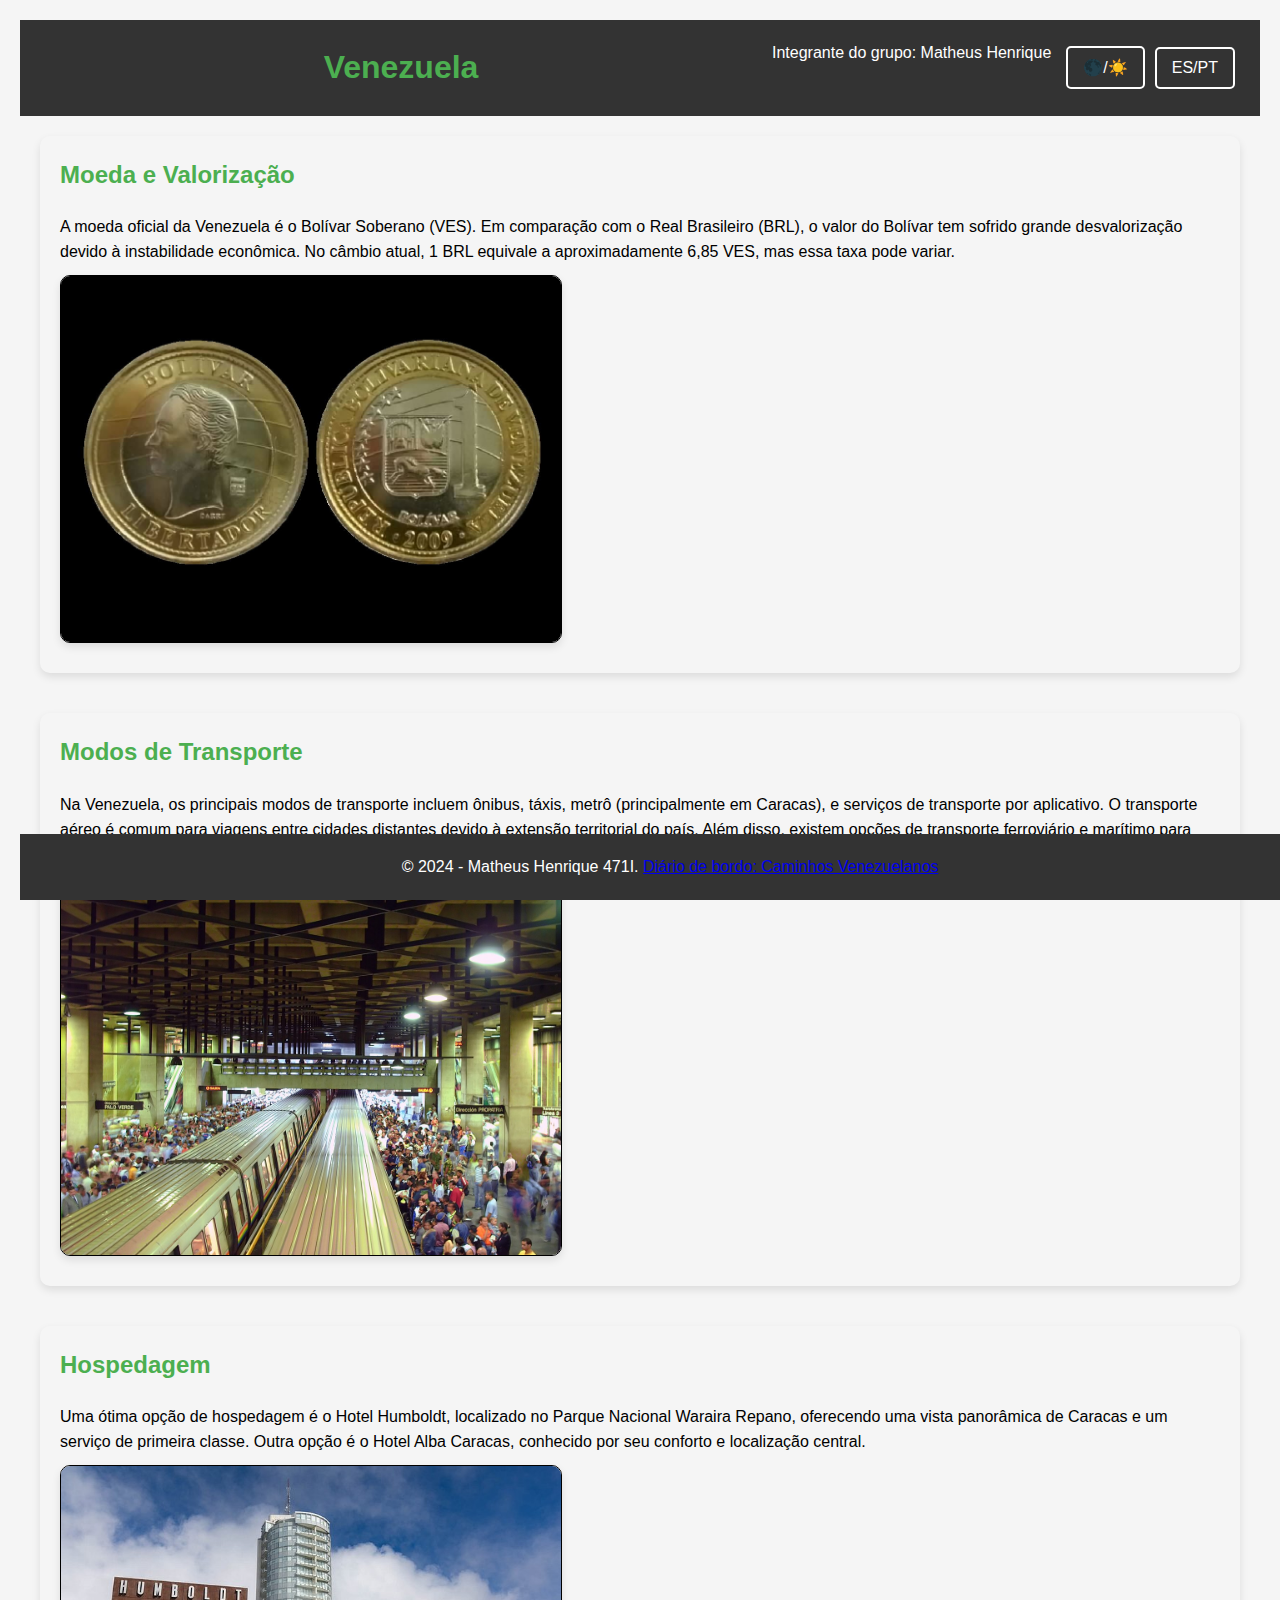
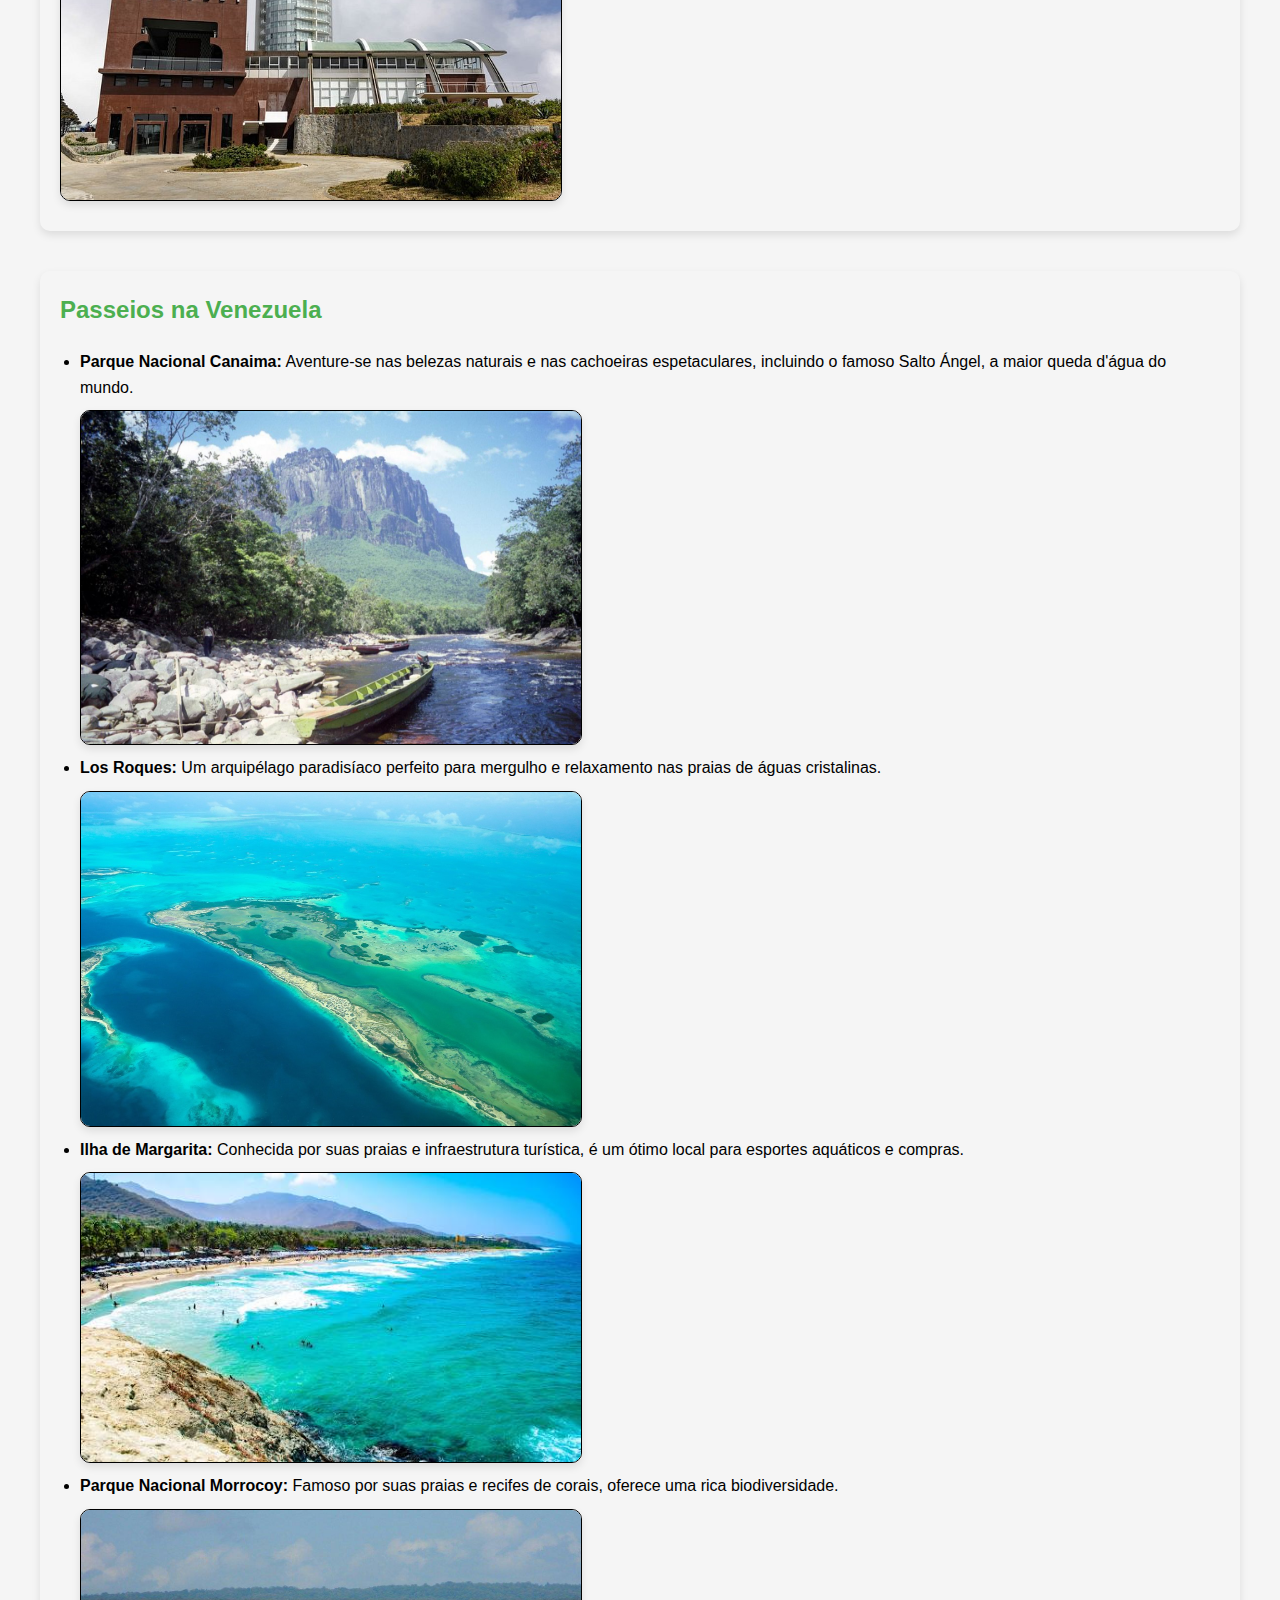
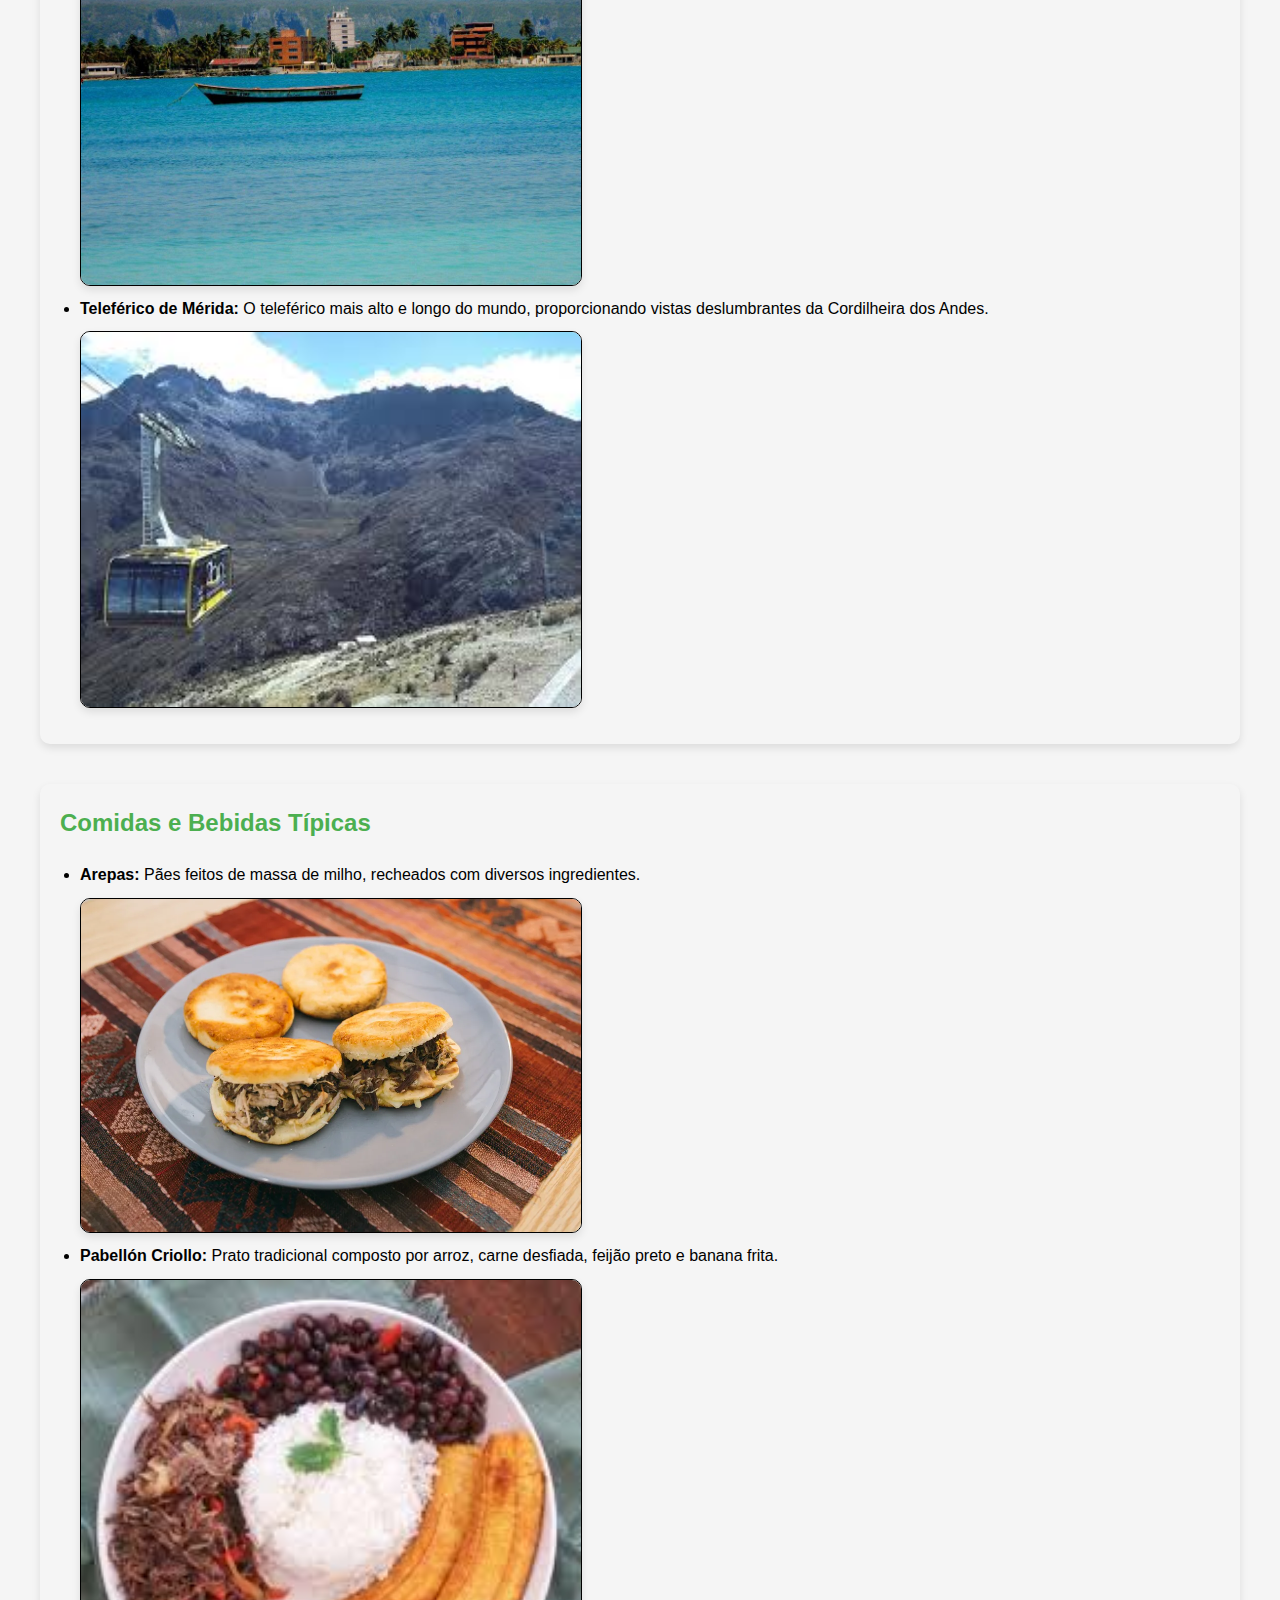
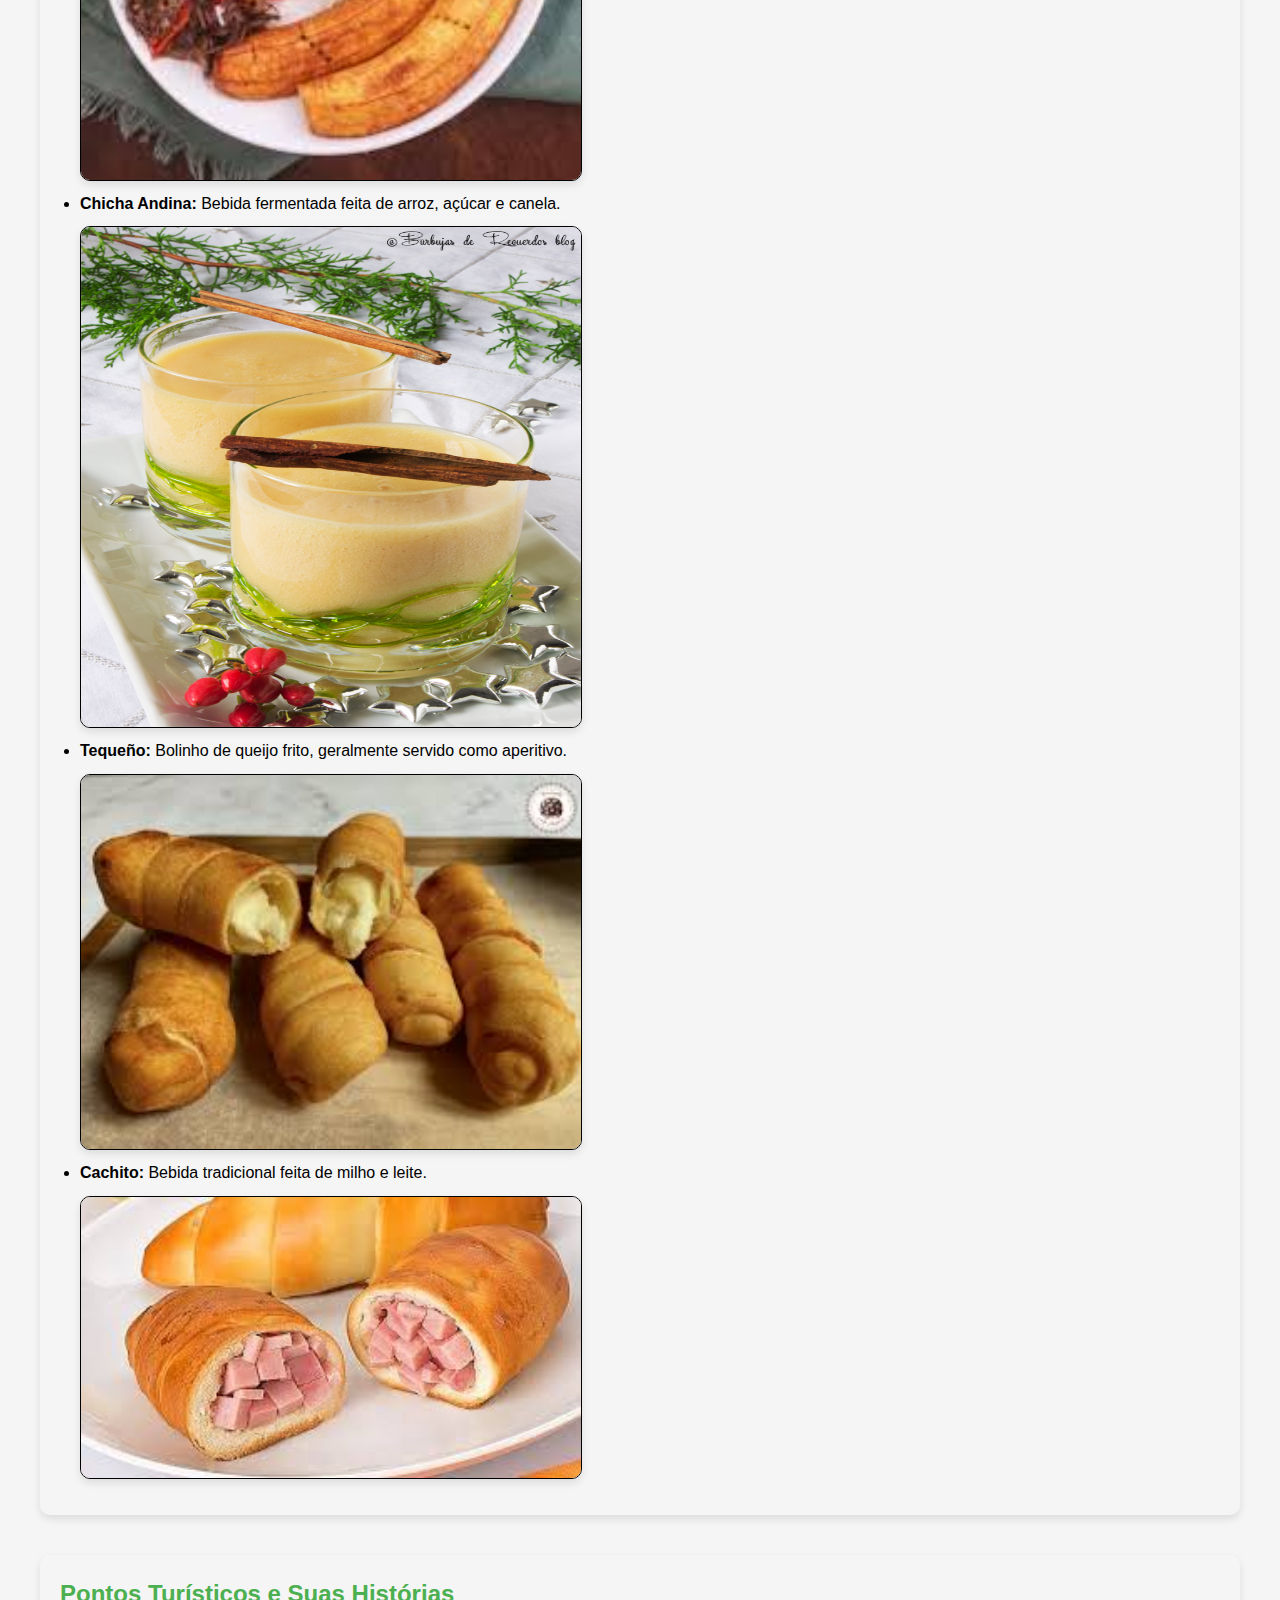
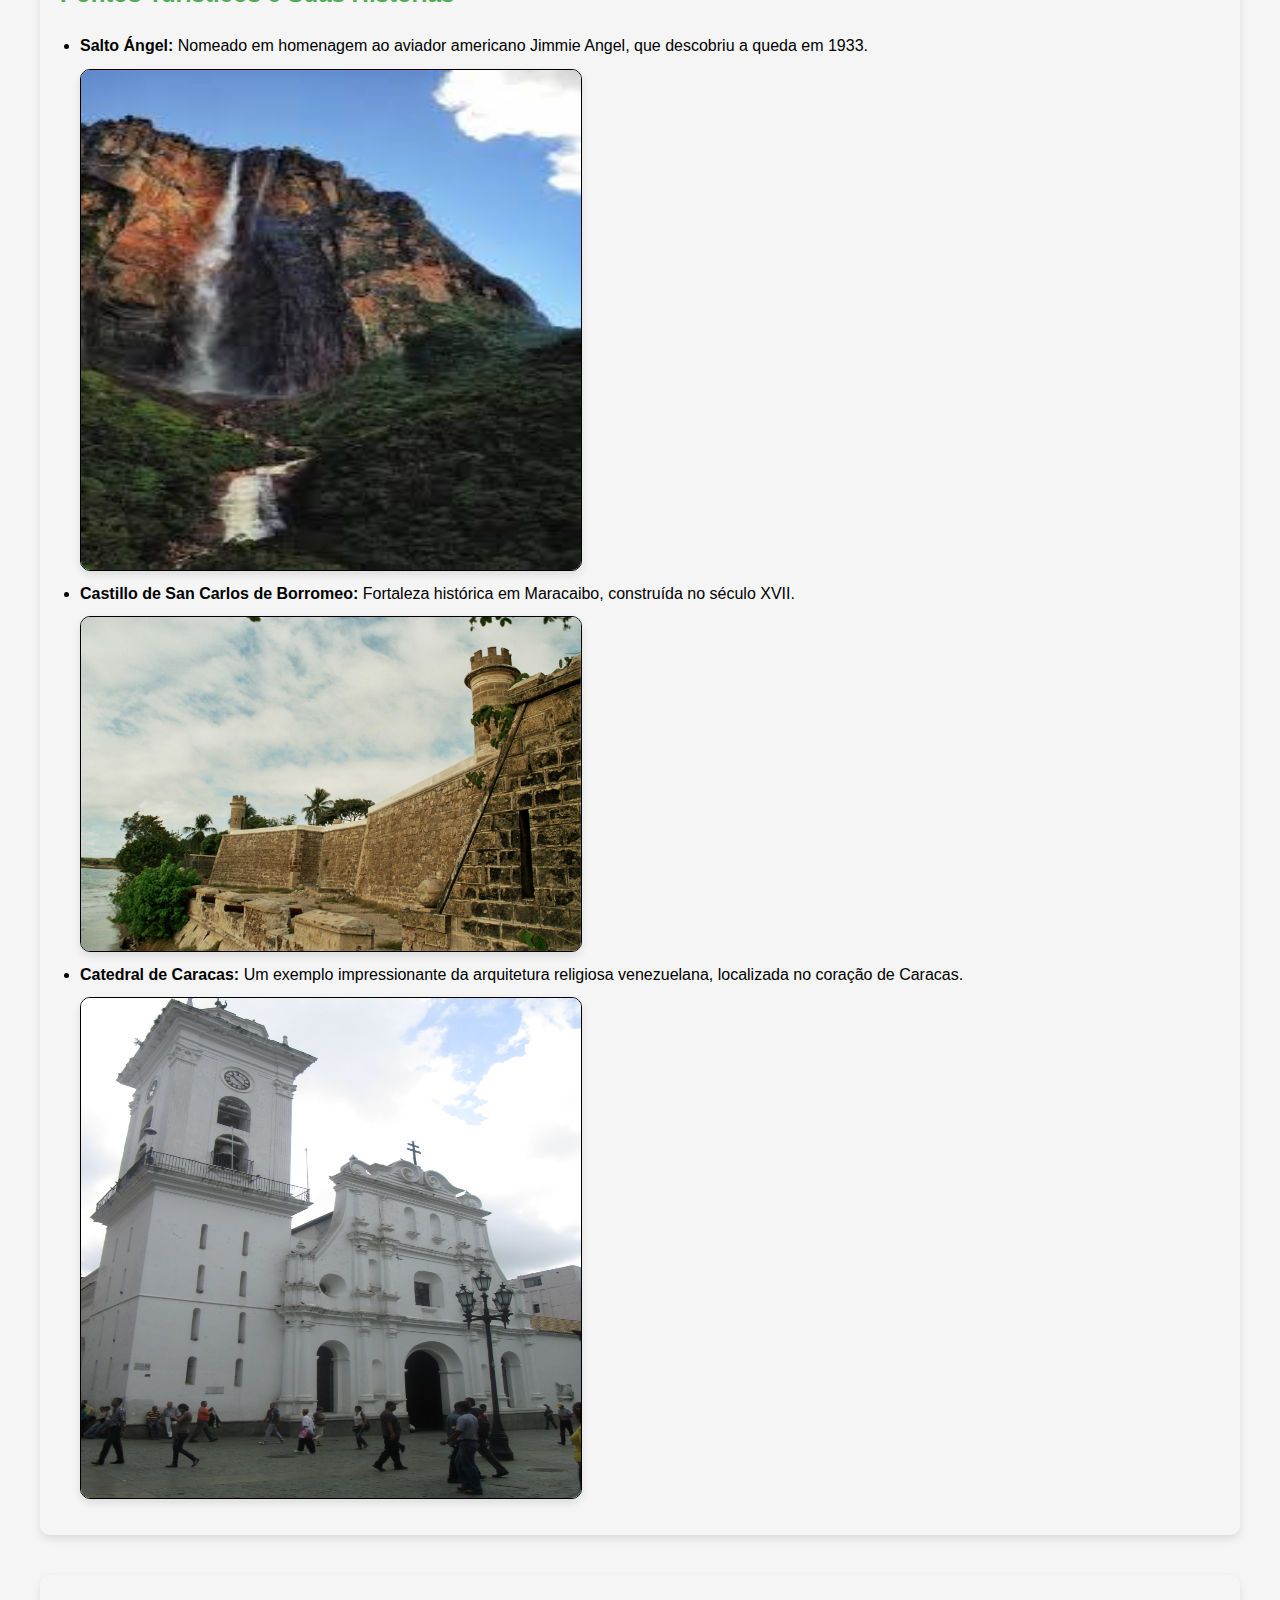
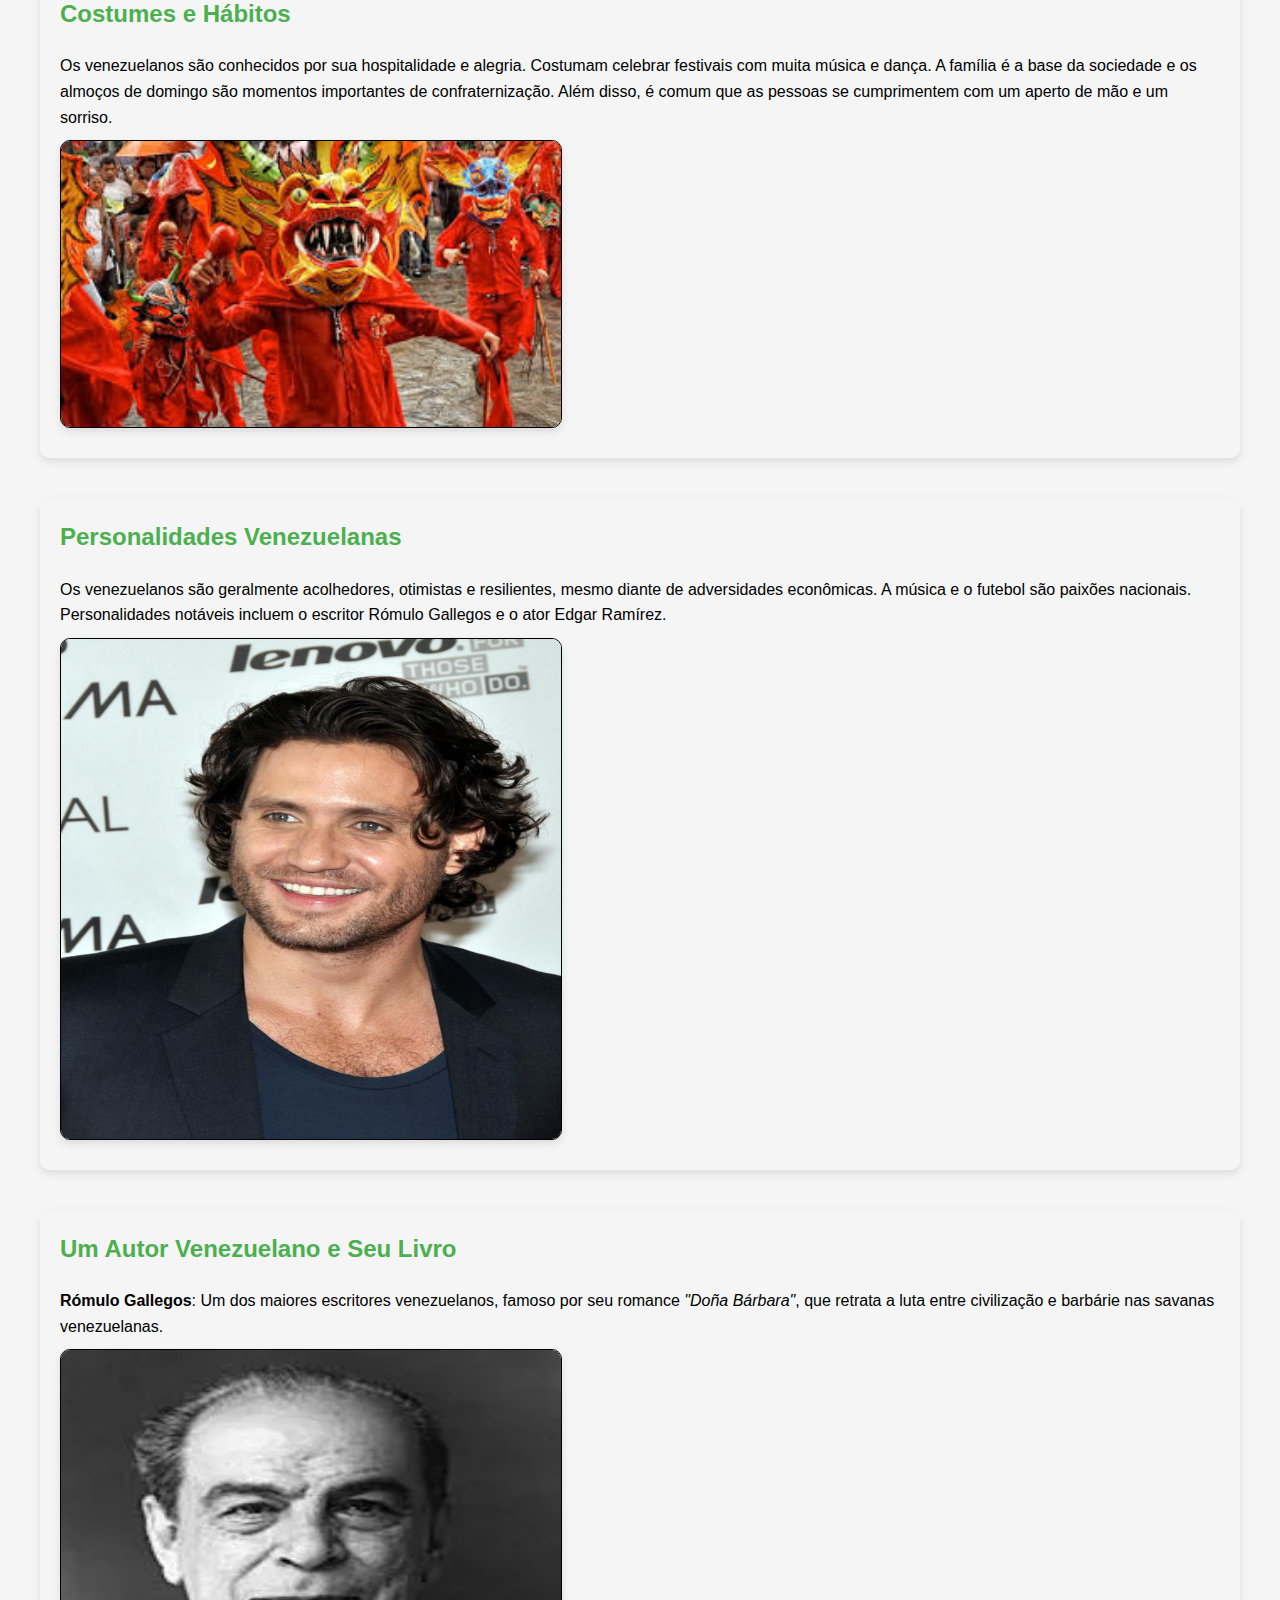
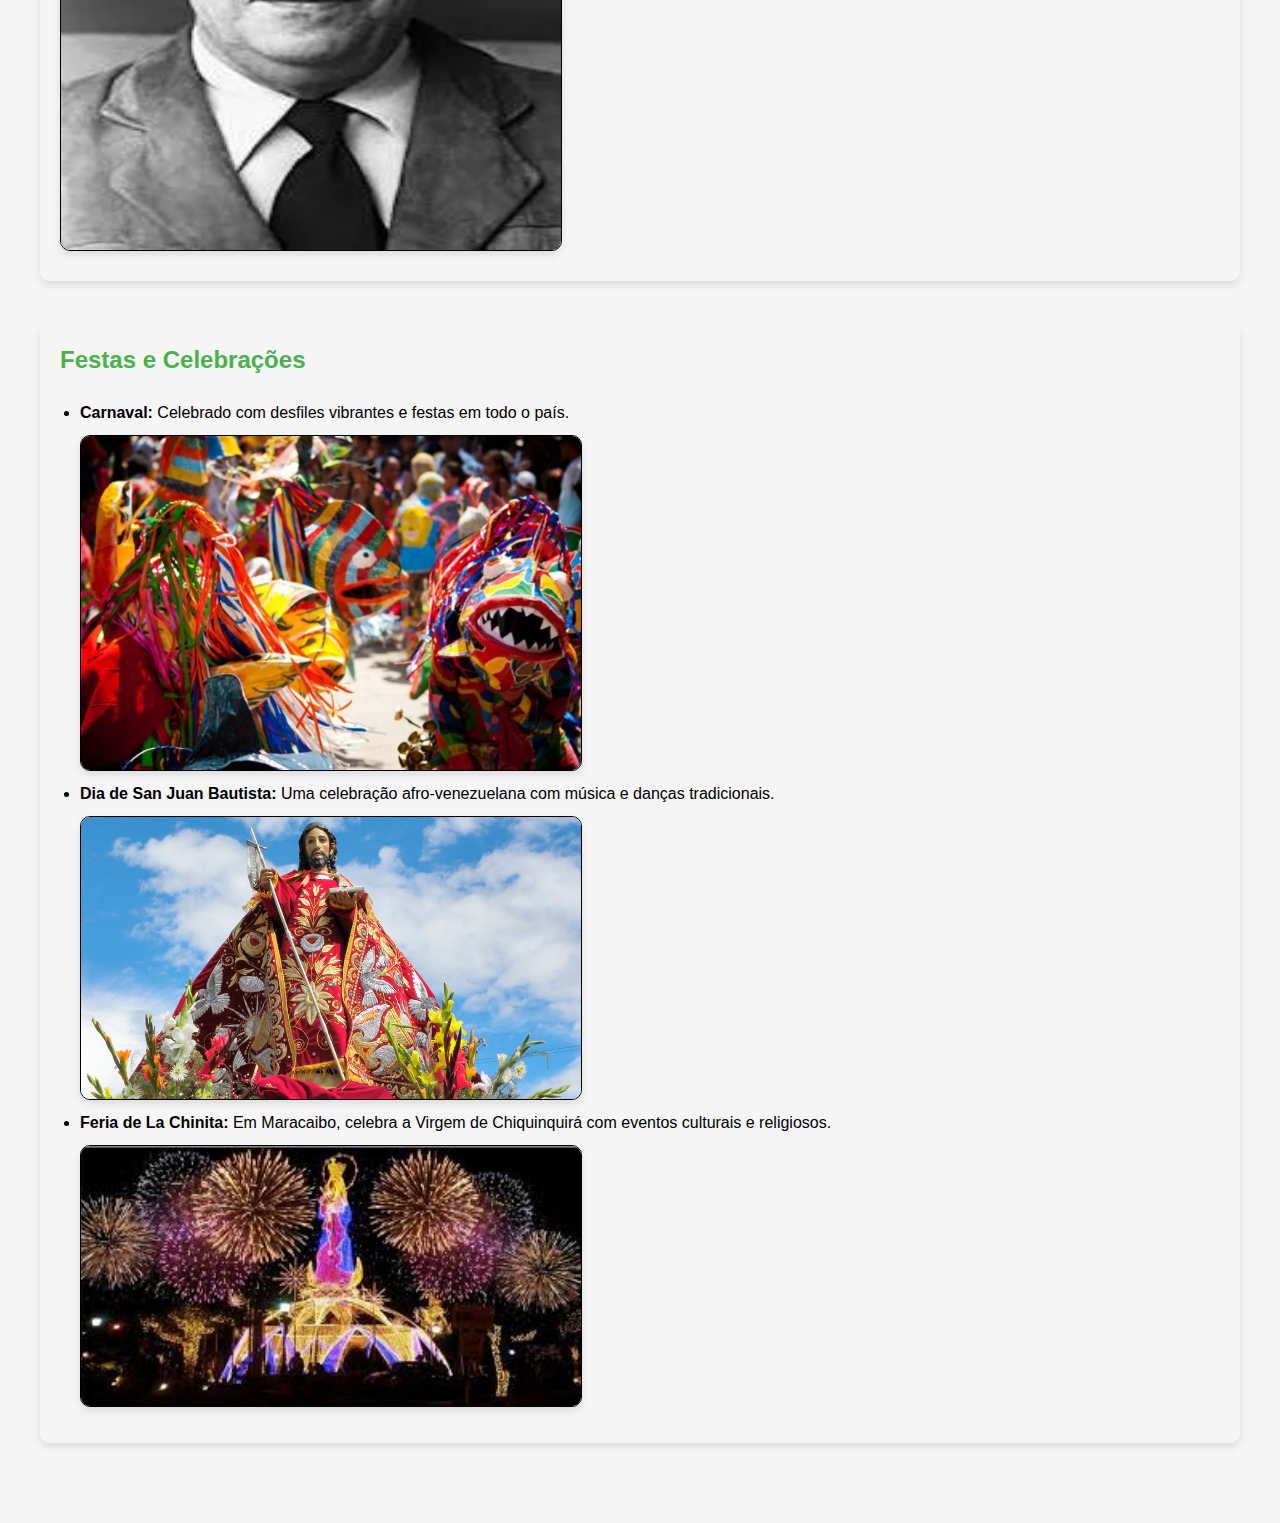
==== commit 06a2c195: "patch em um erro de escrita" ====
--- a/index.html
+++ b/index.html
@@ -10,7 +10,7 @@
     <header>
         <h1>Venezuela</h1>
         <p>Integrante do grupo: Matheus Henrique</p>
-        <button id="theme-toggle">🌙/☀️</button>
+        <button id="theme-toggle">🌑/☀️</button>
         <button id="language-toggle">ES/PT</button>
     </header>    
     <main>
